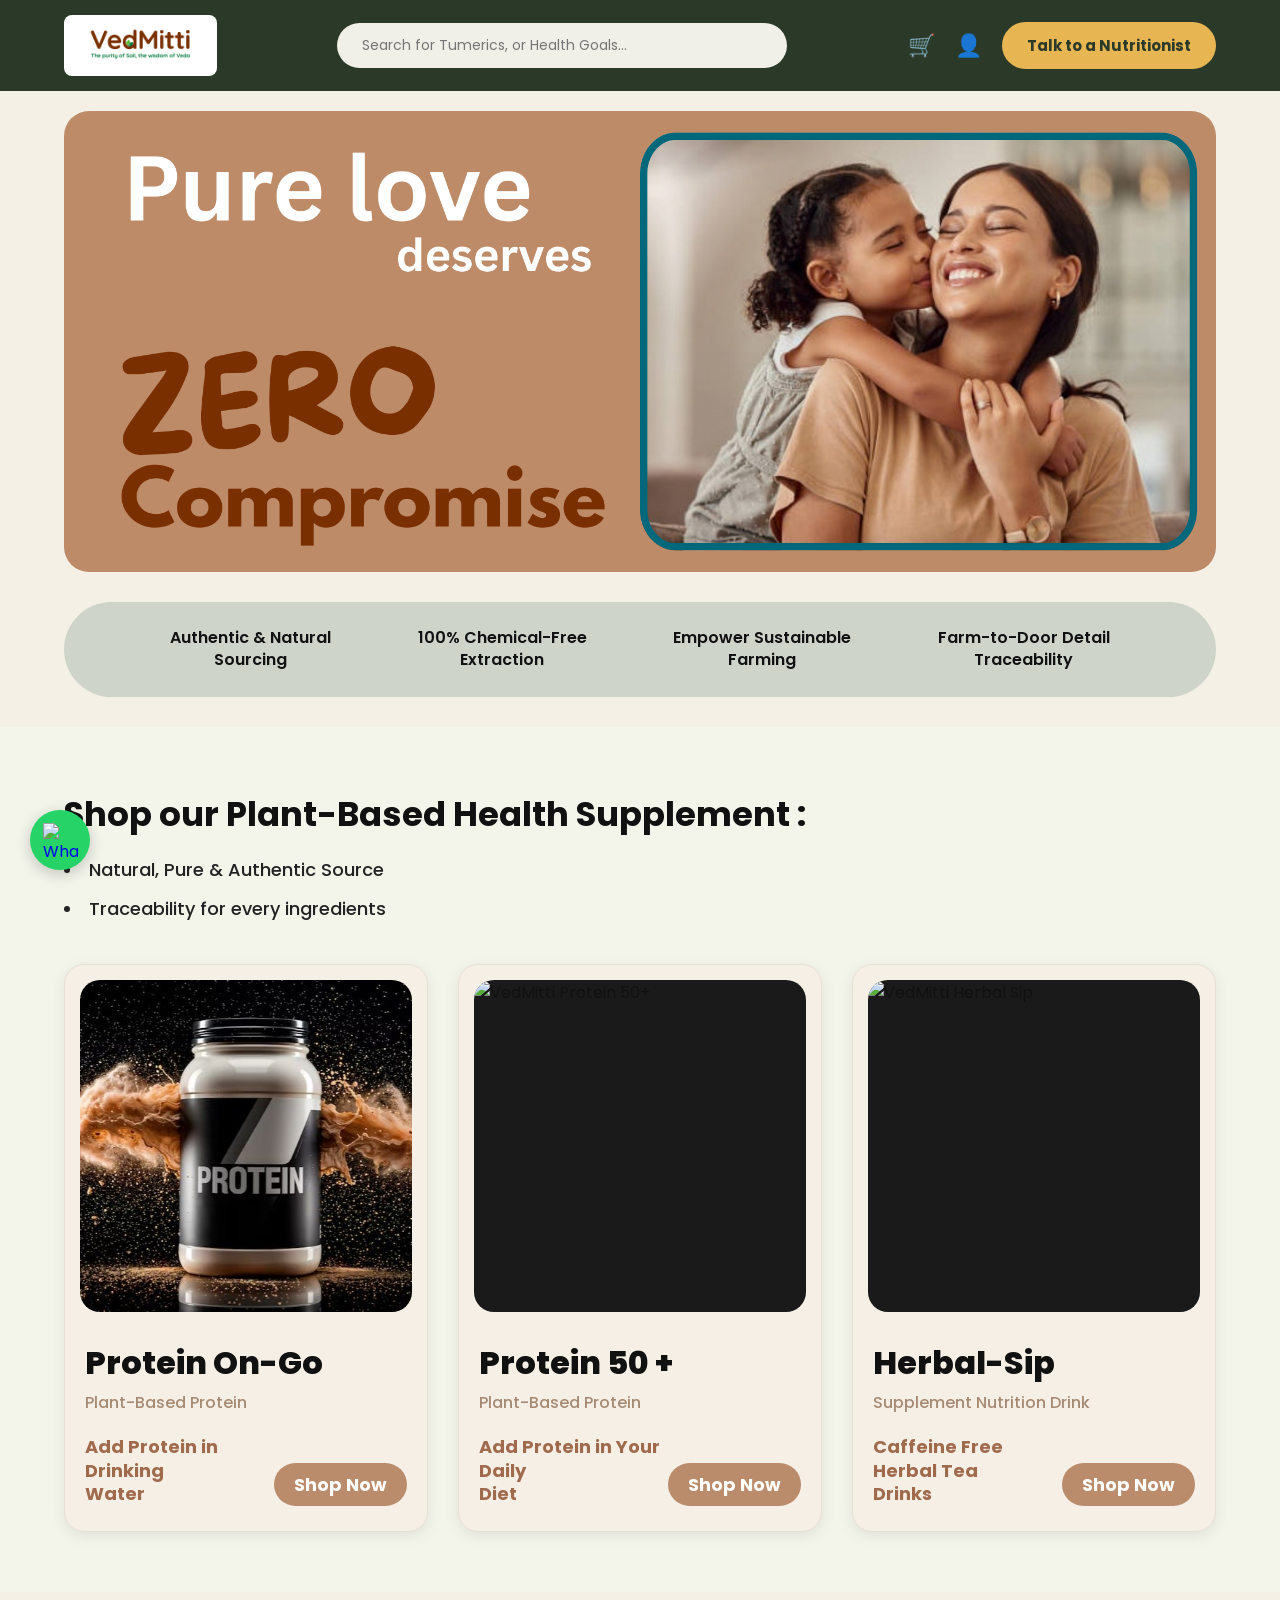
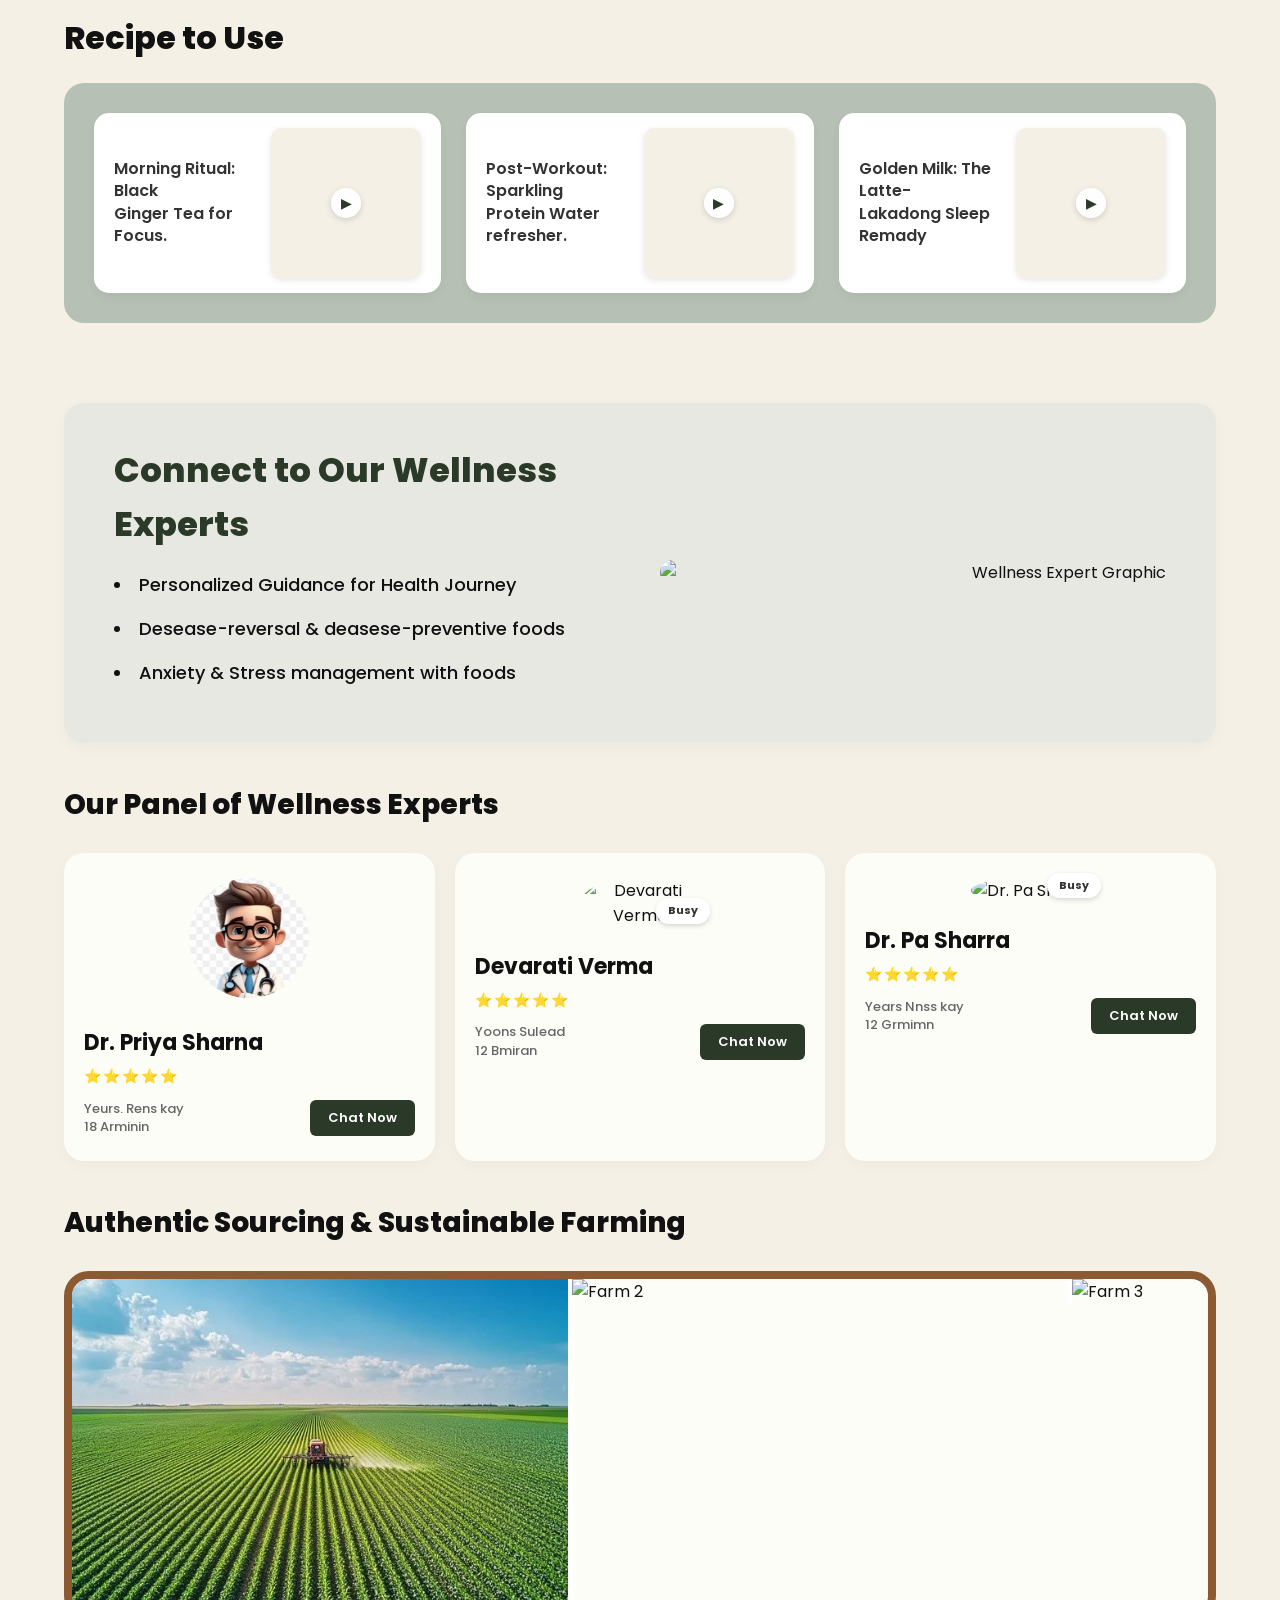
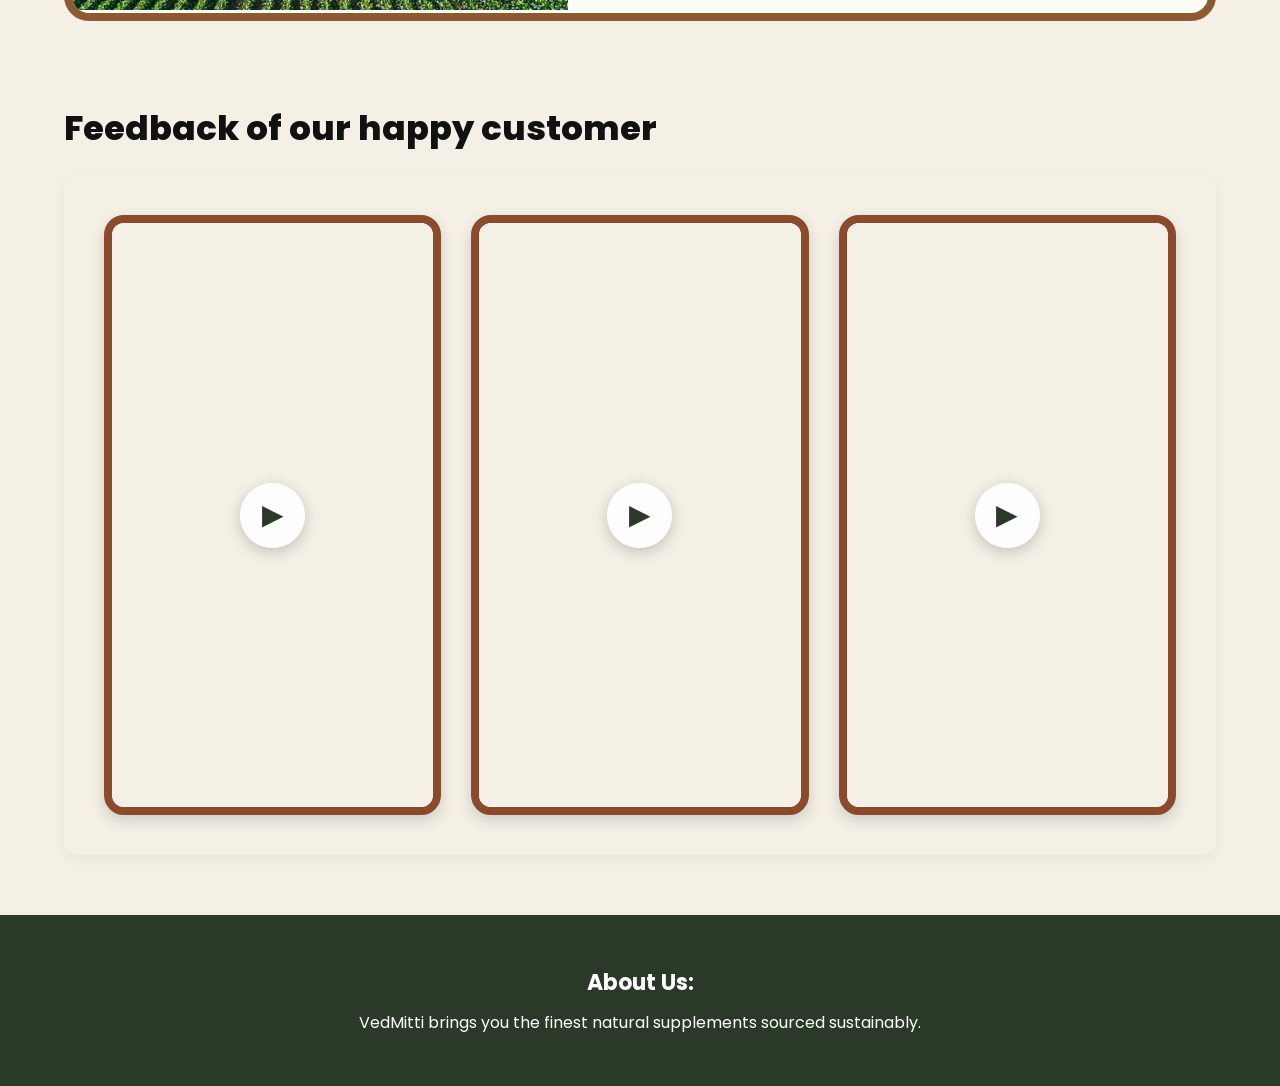
==== index.html @ 7dab5e8e "Add files via upload" ====
<!DOCTYPE html>
<html lang="en">
<head>
    <meta charset="UTF-8">
    <meta name="viewport" content="width=1200">
    <title>VedMitti - The purity of Soil, the wisdom of Veda</title>
    <link href="https://fonts.googleapis.com/css2?family=Poppins:ital,wght@0,300;0,400;0,500;0,600;0,700;0,800;0,900;1,400&display=swap" rel="stylesheet">
    <link rel="stylesheet" href="style.css">
</head>
<body>

    <header>
        <div class="logo">
            <img src="VedMitti 1.png" alt="VedMitti Logo" class="brand-logo">
        </div>
        <div class="search-bar">
            <input type="text" placeholder="Search for Tumerics, or Health Goals...">
        </div>
        <div class="header-actions">
            <span class="icon-placeholder">🛒</span>
            <span class="icon-placeholder">👤</span>
            <button class="btn-primary nutritionist-btn">Talk to a Nutritionist</button>
        </div>
    </header>

    <section class="full-width-hero">
        <img src="1.png" alt="Pure love deserves ZERO COMPROMISE" class="hero-banner-img">
    </section>

    <section class="badges-pill-section">
        <div class="badges-pill">
            <div class="badge-item">Authentic & Natural<br>Sourcing</div>
            <div class="badge-item">100% Chemical-Free<br>Extraction</div>
            <div class="badge-item">Empower Sustainable<br>Farming</div>
            <div class="badge-item">Farm-to-Door Detail<br>Traceability</div>
        </div>
    </section>

    <section class="products-section">
        <div class="section-header">
            <h3>Shop our Plant-Based Health Supplement :</h3>
            <ul>
                <li>Natural, Pure & Authentic Source</li>
                <li>Traceability for every ingredients</li>
            </ul>
        </div>

        <div class="product-grid">
            <div class="product-card">
                <div class="img-container">
                    <img src="protin.jpg" alt="VedMitti Protein On-Go">
                </div>
                <div class="card-content">
                    <h4>Protein On-Go</h4>
                    <p>Plant-Based Protein</p>
                    <div class="card-action-row">
                        <span class="instruction">Add Protein in Drinking<br>Water</span>
                        <a href="on-go.html"><button class="btn-shop-now">Shop Now</button></a>
                    </div>
                </div>
            </div>
            
            <div class="product-card">
                <div class="img-container">
                    <img src="p2.png" alt="VedMitti Protein 50+">
                </div>
                <div class="card-content">
                    <h4>Protein 50 +</h4>
                    <p>Plant-Based Protein</p>
                    <div class="card-action-row">
                        <span class="instruction">Add Protein in Your Daily<br>Diet</span>
                        <a href="protein-50.html"><button class="btn-shop-now">Shop Now</button></a>
                    </div>
                </div>
            </div>
            
            <div class="product-card">
                <div class="img-container">
                    <img src="p3.png" alt="VedMitti Herbal Sip">
                </div>
                <div class="card-content">
                    <h4>Herbal-Sip</h4>
                    <p>Supplement Nutrition Drink</p>
                    <div class="card-action-row">
                        <span class="instruction">Caffeine Free Herbal Tea<br>Drinks</span>
                        <a href="herbal-sip.html"><button class="btn-shop-now">Shop Now</button></a>
                    </div>
                </div>
            </div>
        </div>
    </section>

    <section class="rituals-section">
        <h3>Recipe to Use</h3>
        <div class="rituals-banner">
            <div class="rituals-grid">
                
                <div class="ritual-card">
                    <div class="ritual-text">Morning Ritual: Black<br>Ginger Tea for Focus.</div>
                    <div class="ritual-video-box">
                        <video src="square.mp4#t=0.001" preload="metadata"></video>
                        <div class="play-overlay-sm">▶</div>
                    </div>
                </div>
                
                <div class="ritual-card">
                    <div class="ritual-text">Post-Workout: Sparkling<br>Protein Water refresher.</div>
                    <div class="ritual-video-box">
                        <video src="your-video-file-2.mp4#t=0.001" preload="metadata"></video>
                        <div class="play-overlay-sm">▶</div>
                    </div>
                </div>
                
                <div class="ritual-card">
                    <div class="ritual-text">Golden Milk: The Latte-<br>Lakadong Sleep Remady</div>
                    <div class="ritual-video-box">
                        <video src="your-video-file-3.mp4#t=0.001" preload="metadata"></video>
                        <div class="play-overlay-sm">▶</div>
                    </div>
                </div>

            </div>
        </div>
    </section>

    <section class="connect-experts-section">
        <div class="connect-experts-container">
            <div class="connect-info">
                <h3>Connect to Our Wellness Experts</h3>
                <ul>
                    <li>Personalized Guidance for Health Journey</li>
                    <li>Desease-reversal & deasese-preventive foods</li>
                    <li>Anxiety & Stress management with foods</li>
                </ul>
            </div>
            <div class="connect-illustration">
                <img src="https://placehold.co/600x350/e9e3d9/333?text=Expert+Illustration" alt="Wellness Expert Graphic">
            </div>
        </div>
    </section>

    <section class="experts-panel-section">
        <h3 class="section-title">Our Panel of Wellness Experts</h3>
        
        <div class="experts-panel-grid">
            <div class="expert-card">
                <div class="expert-img-wrapper">
                    <img src="doc1.jpg" alt="Dr. Priya Sharna">
                </div>
                <div class="expert-details">
                    <h4>Dr. Priya Sharna</h4>
                    <div class="stars">⭐⭐⭐⭐⭐</div>
                    <div class="expert-bottom-row">
                        <p>Yeurs. Rens kay<br>18 Arminin</p>
                        <button class="btn-chat">Chat Now</button>
                    </div>
                </div>
            </div>
            
            <div class="expert-card">
                <div class="expert-img-wrapper">
                    <img src="https://placehold.co/120/ccc/333?text=Dr+D" alt="Devarati Verma">
                    <span class="status busy">Busy</span>
                </div>
                <div class="expert-details">
                    <h4>Devarati Verma</h4>
                    <div class="stars">⭐⭐⭐⭐⭐</div>
                    <div class="expert-bottom-row">
                        <p>Yoons Sulead<br>12 Bmiran</p>
                        <button class="btn-chat">Chat Now</button>
                    </div>
                </div>
            </div>
            
            <div class="expert-card">
                <div class="expert-img-wrapper">
                    <img src="https://placehold.co/120/ccc/333?text=Dr+P" alt="Dr. Pa Sharra">
                    <span class="status busy">Busy</span>
                </div>
                <div class="expert-details">
                    <h4>Dr. Pa Sharra</h4>
                    <div class="stars">⭐⭐⭐⭐⭐</div>
                    <div class="expert-bottom-row">
                        <p>Years Nnss kay<br>12 Grmimn</p>
                        <button class="btn-chat">Chat Now</button>
                    </div>
                </div>
            </div>
        </div>
    </section>

     <section class="sourcing-section">
        <h3 class="section-title">Authentic Sourcing & Sustainable Farming</h3>
        
        <div class="sourcing-box full-width-box">
            <div class="scrolling-track">
                <img src="farming1.jpg" alt="Farm 1">
                <img src="https://placehold.co/600x400/ced4ca/333?text=Farm+Image+2" alt="Farm 2">
                <img src="https://placehold.co/600x400/d7ccc8/333?text=Farm+Image+3" alt="Farm 3">
                <img src="farming1.jpg" alt="Farm 1">
                <img src="https://placehold.co/600x400/ced4ca/333?text=Farm+Image+2" alt="Farm 2">
                <img src="https://placehold.co/600x400/d7ccc8/333?text=Farm+Image+3" alt="Farm 3">
            </div>
        </div>
    </section>

    <section class="feedback-section">
        <h3 class="section-title">Feedback of our happy customer</h3>
        
        <div class="feedback-frame">
            <div class="feedback-reels-grid">
                
                <div class="reel-video-card">
                    <video src="reels.mp4#t=0.001" preload="metadata"></video>
                    <div class="play-overlay">▶</div>
                </div>
                
                <div class="reel-video-card">
                    <video src="reels2.mp4#t=0.001" preload="metadata"></video>
                    <div class="play-overlay">▶</div>
                </div>
                
                <div class="reel-video-card">
                    <video src="reels3.mp4#t=0.001" preload="metadata"></video>
                    <div class="play-overlay">▶</div>
                </div>

            </div>
        </div>
    </section>

    <a href="https://wa.me/918249706818?text=Hi!%20I%20want%20to%20know%20something%20about%20your%20products." class="floating-whatsapp" target="_blank">
        <img src="https://upload.wikimedia.org/wikipedia/commons/6/6b/WhatsApp.svg" alt="WhatsApp Chat">
    </a>

    <footer>
        <h3>About Us:</h3>
        <p>VedMitti brings you the finest natural supplements sourced sustainably.</p>
    </footer>

    <script src="script.js"></script>
</body>
</html>
---- style.css ----
/* Color Palette & Base Variables */
:root {
    --bg-cream: #f4f0e6;
    --text-dark: #111111;
    --primary-green: #2b3a28;
    --accent-gold: #e7b653;
    --badge-bg: #ced4ca; 
    --border-brown: #8b5a33;
    --card-bg: #fdfdf8; 
    --white: #ffffff;
}

* {
    margin: 0;
    padding: 0;
    box-sizing: border-box;
    font-family: 'Poppins', Tahoma, Geneva, Verdana, sans-serif;
}

body {
    background-color: var(--bg-cream);
    color: var(--text-dark);
    line-height: 1.6;
    /* Forces the layout to stay in its desktop proportions */
    min-width: 1200px; 
    overflow-x: hidden;
}

/* ==================================== Header ==================================== */
header {
    display: flex;
    justify-content: space-between;
    align-items: center;
    padding: 15px 5%;
    background-color: var(--primary-green);
}

.logo {
    background-color: var(--white);
    padding: 8px 20px;
    border-radius: 8px;
}

.brand-logo {
    height: 45px;
    object-fit: contain;
    display: block;
}

.search-bar input {
    padding: 12px 25px;
    width: 450px;
    border: none;
    border-radius: 30px;
    background-color: #f1f0e8;
    outline: none;
    font-size: 14px;
}

.header-actions {
    display: flex;
    align-items: center;
    gap: 20px;
}

.icon-placeholder {
    color: var(--white);
    font-size: 22px;
    cursor: pointer;
}

.btn-primary {
    background-color: var(--accent-gold);
    color: var(--primary-green);
    padding: 12px 25px;
    border: none;
    border-radius: 30px;
    cursor: pointer;
    font-weight: 700;
    font-size: 15px;
    transition: 0.3s ease;
}

.btn-primary:hover {
    filter: brightness(1.1);
    transform: translateY(-2px);
}

/* ==================================== Full Width Hero Image Section ==================================== */
.full-width-hero {
    width: 100%;
    padding: 20px 5% 0 5%; 
    text-align: center;
}

.hero-banner-img {
    width: 100%;
    max-width: 1400px;
    height: auto;
    display: block;
    margin: 0 auto;
    object-fit: cover; 
    border-radius: 25px;
}

/* ==================================== Badges Pill Section ==================================== */
.badges-pill-section {
    padding: 30px 5%;
    background-color: var(--bg-cream);
    display: flex;
    justify-content: center;
}

.badges-pill {
    background-color: var(--badge-bg); 
    border-radius: 60px;
    display: flex;
    justify-content: space-evenly;
    align-items: center;
    padding: 25px 40px;
    flex-wrap: wrap;
    gap: 20px;
    width: 100%;
    max-width: 1400px;
}

.badge-item {
    text-align: center;
    font-size: 16px;
    font-weight: 600;
    color: var(--text-dark);
    line-height: 1.4;
}

/* ==================================== Products Section ==================================== */
.products-section {
    padding: 60px 5%;
    background-color: #f3f4ea; 
}

.section-header {
    margin-bottom: 40px;
}

.section-header h3 {
    font-size: 34px;
    font-weight: 700; 
    color: #111111; 
    margin-bottom: 15px;
}

.section-header ul {
    list-style-type: disc;
    list-style-position: inside;
    color: #222222;
    font-size: 18px;
    font-weight: 500;
}

.section-header ul li {
    margin-bottom: 10px;
}

.product-grid {
    display: grid;
    grid-template-columns: repeat(3, 1fr);
    gap: 30px;
}

.product-card {
    background-color: #f6efe6; 
    border-radius: 20px;
    box-shadow: 0 4px 15px rgba(0,0,0,0.08);
    overflow: hidden;
    display: flex;
    flex-direction: column;
    transition: transform 0.3s ease;
    border: 1px solid #e8e0d5; 
}

.product-card:hover {
    transform: translateY(-5px);
    box-shadow: 0 8px 25px rgba(0,0,0,0.12);
}

.product-card .img-container {
    background-color: #1a1a1a; 
    padding: 0; 
    border-radius: 20px 20px 20px 20px; 
    margin: 15px 15px 0 15px; 
    aspect-ratio: 1 / 1; 
    display: flex;
    align-items: center;
    justify-content: center;
    overflow: hidden;
}

.product-card img {
    width: 100%;
    height: 100%;
    object-fit: cover; 
    transition: transform 0.3s ease;
}

.product-card:hover img {
    transform: scale(1.05);
}

.card-content {
    padding: 25px 20px;
    display: flex;
    flex-direction: column;
    flex-grow: 1;
    text-align: left; 
}

.card-content h4 {
    font-size: 32px;
    font-weight: 800;
    color: #111111; 
    margin-bottom: 2px;
}

.card-content p {
    font-size: 16px;
    font-weight: 500;
    margin-bottom: 20px;
    color: #a68a73; 
}

.card-action-row {
    display: flex;
    justify-content: space-between;
    align-items: flex-end; 
    margin-top: auto; 
}

.card-action-row .instruction {
    font-weight: 700;
    color: #a06b4d; 
    font-size: 18px;
    line-height: 1.3;
}

.btn-shop-now {
    background-color: #ba8c6b; 
    color: #ffffff;
    padding: 8px 20px;
    border: none;
    border-radius: 30px;
    cursor: pointer;
    font-weight: 700;
    font-size: 18px;
    transition: 0.3s ease;
    white-space: nowrap; 
}

.btn-shop-now:hover {
    background-color: #9d7152; 
}

/* ==================================== Rituals (Recipe to Use) Section ==================================== */
.rituals-section {
    padding: 20px 5% 60px;
    background-color: var(--bg-cream);
}

.rituals-section h3 {
    font-size: 32px;
    font-weight: 800;
    color: var(--text-dark); 
    margin-bottom: 20px;
}

.rituals-banner {
    background-color: #b7c0b4; 
    padding: 30px;
    border-radius: 20px;
}

.rituals-grid {
    display: grid;
    grid-template-columns: repeat(3, 1fr);
    gap: 25px;
}

.ritual-card {
    background-color: var(--white);
    border-radius: 15px;
    display: flex;
    align-items: center;
    justify-content: space-between;
    padding: 15px 20px;
    box-shadow: 0 4px 10px rgba(0,0,0,0.05);
    transition: transform 0.3s ease;
}

.ritual-card:hover {
    transform: translateY(-3px);
}

.ritual-text {
    font-size: 16px;
    font-weight: 600;
    color: #333;
    line-height: 1.4;
    padding-right: 15px;
}

/* Updated for Video/Play Button centering */
.ritual-video-box {
    width: 150px;  
    height: 150px; 
    border-radius: 10px;
    overflow: hidden;
    flex-shrink: 0;
    background-color: var(--bg-cream); 
    position: relative;
    box-shadow: 0 2px 6px rgba(0,0,0,0.1);
    display: flex;
    align-items: center;
    justify-content: center;
}

.ritual-video-box video {
    width: 100%;
    height: 100%;
    object-fit: cover; 
    border-radius: 12px;
    outline: none; 
}
/* Mini Play Button Overlay for Rituals */
.play-overlay-sm {
    position: absolute;
    width: 30px;
    height: 30px;
    background-color: rgba(255, 255, 255, 0.95);
    color: var(--primary-green);
    border-radius: 50%;
    display: flex;
    align-items: center;
    justify-content: center;
    font-size: 14px;
    box-shadow: 0 2px 6px rgba(0,0,0,0.15);
    z-index: 2;
    transition: transform 0.3s ease;
    cursor: pointer;
}
.ritual-video-box:hover .play-overlay-sm {
    transform: scale(1.1);
}

/* ==================================== Connect to Our Wellness Experts ==================================== */
.connect-experts-section {
    padding: 20px 5%;
    background-color: var(--bg-cream);
}

.connect-experts-container {
    display: flex;
    justify-content: space-between;
    align-items: center;
    background-color: #e6e8e1; 
    border-radius: 20px;
    padding: 40px 50px;
    box-shadow: 0 5px 15px rgba(0,0,0,0.03);
}

.connect-info {
    flex: 1;
    padding-right: 40px;
}

.connect-info h3 {
    font-size: 34px;
    font-weight: 800;
    color: var(--primary-green);
    margin-bottom: 20px;
}

.connect-info ul {
    list-style-type: disc;
    list-style-position: inside;
    font-size: 18px;
    font-weight: 500;
    color: #111111;
}

.connect-info ul li {
    margin-bottom: 15px;
}

.connect-illustration {
    flex: 1;
    text-align: right;
    display: flex;
    justify-content: flex-end;
}

.connect-illustration img {
    width: 100%;
    max-width: 550px;
    border-radius: 15px;
    object-fit: cover;
}

/* ==================================== Panel of Wellness Experts ==================================== */
.experts-panel-section {
    padding: 20px 5% 20px 5%;
    background-color: var(--bg-cream); 
}

.section-title {
    font-size: 28px;
    font-weight: 800;
    color: #111111; 
    margin-bottom: 25px;
}

.experts-panel-grid {
    display: flex;
    gap: 20px;
    justify-content: space-between;
}

.expert-card {
    background-color: var(--card-bg);
    border-radius: 20px;
    padding: 25px 20px;
    flex: 1; 
    box-shadow: 0 4px 15px rgba(0,0,0,0.03);
    display: flex;
    flex-direction: column;
}

.expert-img-wrapper {
    text-align: center;
    position: relative;
    margin-bottom: 20px;
    align-self: center; 
    width: 120px; 
}

.expert-img-wrapper img {
    width: 120px;
    height: 120px;
    border-radius: 50%;
    object-fit: cover;
}

.status.busy {
    position: absolute;
    bottom: 5px;
    right: -10px;
    background-color: #ffffff;
    color: #333;
    padding: 4px 12px;
    border-radius: 20px;
    font-size: 11px;
    font-weight: 700;
    box-shadow: 0 2px 5px rgba(0,0,0,0.15);
}

.expert-details {
    text-align: left;
    width: 100%;
}

.expert-details h4 {
    font-size: 22px;
    font-weight: 700;
    color: #111111;
    margin-bottom: 5px;
}

.expert-details .stars {
    color: #e7b653; 
    font-size: 14px;
    margin-bottom: 12px;
    letter-spacing: 2px;
}

.expert-bottom-row {
    display: flex;
    justify-content: space-between;
    align-items: flex-end;
}

.expert-bottom-row p {
    font-size: 13px;
    color: #666;
    line-height: 1.4;
    font-weight: 500;
    margin: 0;
}

.btn-chat {
    background-color: var(--primary-green);
    color: var(--white);
    border: none;
    padding: 8px 18px;
    border-radius: 6px; 
    cursor: pointer;
    font-weight: 600;
    font-size: 13px;
    transition: 0.3s;
}

.btn-chat:hover {
    background-color: #1e2a1b;
}

/* ==================================== Authentic Sourcing Section ==================================== */
.sourcing-section {
    padding: 20px 5% 60px 5%;
    background-color: var(--bg-cream);
}

.sourcing-section h3.section-title {
    font-size: 28px;
    font-weight: 800;
    color: #111111; 
    margin-bottom: 25px;
}

.sourcing-box {
    background-color: var(--card-bg);
    border: 8px solid var(--border-brown); 
    border-radius: 25px;
    overflow: hidden; 
    position: relative;
    min-height: 350px; 
    display: flex;
    align-items: stretch;
    width: 100%; 
}

/* --- The Auto Slider CSS --- */
.scrolling-track {
    display: flex;
    height: 100%;
    width: max-content;
    animation: scrollLeft 20s linear infinite; 
}

.sourcing-box:hover .scrolling-track {
    animation-play-state: paused;
}

.scrolling-track img {
    height: 100%; 
    width: 500px; 
    object-fit: cover; 
    border-right: 4px solid var(--white); 
}

@keyframes scrollLeft {
    0% { transform: translateX(0); }
    100% { transform: translateX(-50%); } 
}

/* ==================================== 
   Feedback Section - Matched to Screenshot
   ==================================== */
.feedback-section {
    padding: 20px 5% 60px 5%;
    background-color: var(--bg-cream);
}

.feedback-section h3.section-title {
    font-size: 34px;
    margin-bottom: 20px;
}

.feedback-frame {
    background-color: var(--sage-green); /* Solid grey/green background from screenshot */
    padding: 40px; 
    border-radius: 15px;
    box-shadow: 0 4px 15px rgba(0,0,0,0.05);
}

.feedback-reels-grid {
    display: grid;
    grid-template-columns: repeat(3, 1fr);
    gap: 30px; /* Space between the cards */
}

.reel-video-card {
    aspect-ratio: 9 / 16; /* Tall video format */
    background-color: var(--bg-cream); /* Beige inside like screenshot */
    border: 8px solid #8b4a2b; /* Thick brown border exactly matching screenshot */
    border-radius: 20px; /* Highly rounded corners */
    overflow: hidden;
    position: relative;
    box-shadow: 0 6px 15px rgba(0,0,0,0.15);
    display: flex;
    align-items: center;
    justify-content: center;
}

/* The video tag needs inner radius so it fits inside the thick border */
.reel-video-card video {
    width: 100%;
    height: 100%;
    object-fit: cover;
    border-radius: 10px; /* Inner radius */
    opacity: 0.95; 
    transition: opacity 0.3s ease;
    outline: none; 
    background-color: var(--bg-cream); /* Fallback color before video loads */
}

.reel-video-card:hover video {
    opacity: 1;
}

.play-overlay {
    position: absolute;
    width: 65px;
    height: 65px;
    background-color: rgba(255, 255, 255, 0.95);
    color: var(--primary-green);
    border-radius: 50%;
    display: flex;
    align-items: center;
    justify-content: center;
    font-size: 28px;
    box-shadow: 0 4px 15px rgba(0,0,0,0.2);
    z-index: 2;
    transition: transform 0.3s ease;
    cursor: pointer;
}

.reel-video-card:hover .play-overlay {
    transform: scale(1.1);
}
/* ==================================== Floating WhatsApp Button ==================================== */
.floating-whatsapp {
    position: fixed;
    bottom: 30px;
    left: 30px; 
    width: 60px;
    height: 60px;
    background-color: #25d366; 
    border-radius: 50%;
    display: flex;
    justify-content: center;
    align-items: center;
    box-shadow: 0 4px 15px rgba(0,0,0,0.2);
    z-index: 1000;
    transition: transform 0.3s ease, box-shadow 0.3s ease;
}

.floating-whatsapp img {
    width: 35px;
    height: 35px;
}

.floating-whatsapp:hover {
    transform: scale(1.1);
    box-shadow: 0 6px 20px rgba(0,0,0,0.3);
}

.floating-whatsapp:focus {
    outline: none;
}

/* ==================================== Footer ==================================== */
footer {
    padding: 50px 5%;
    background-color: var(--primary-green);
    color: var(--white);
    text-align: center;
}

footer h3 {
    margin-bottom: 10px;
    font-size: 22px;
    font-weight: 700;
}

/* ==================================== 
   MAGIC ZOOM FOR SMALL SCREENS 
   Forces the exact desktop layout to shrink on smaller screens
==================================== */
@media screen and (max-width: 1200px) {
    body {
        /* This calculates exactly how much to shrink the 1200px layout to fit the current screen width */
        zoom: calc(100vw / 1200); 
    }
}
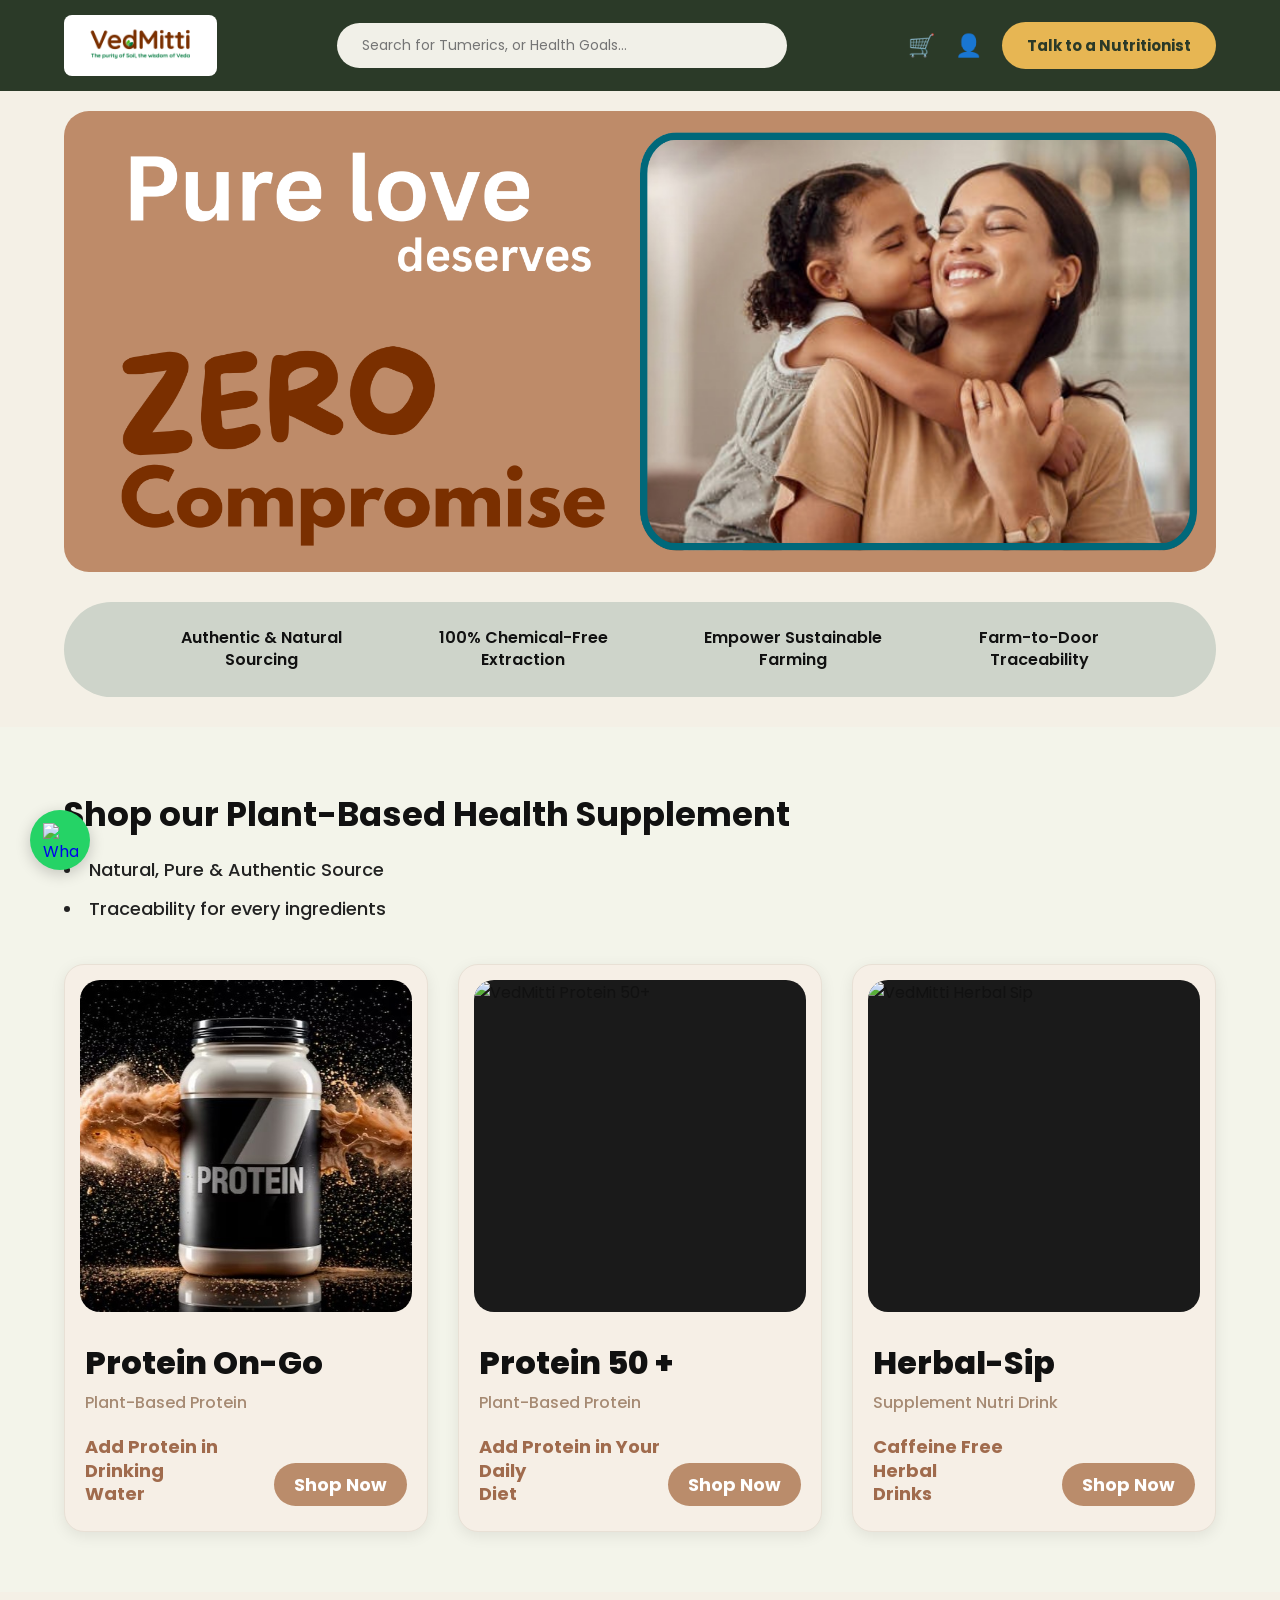
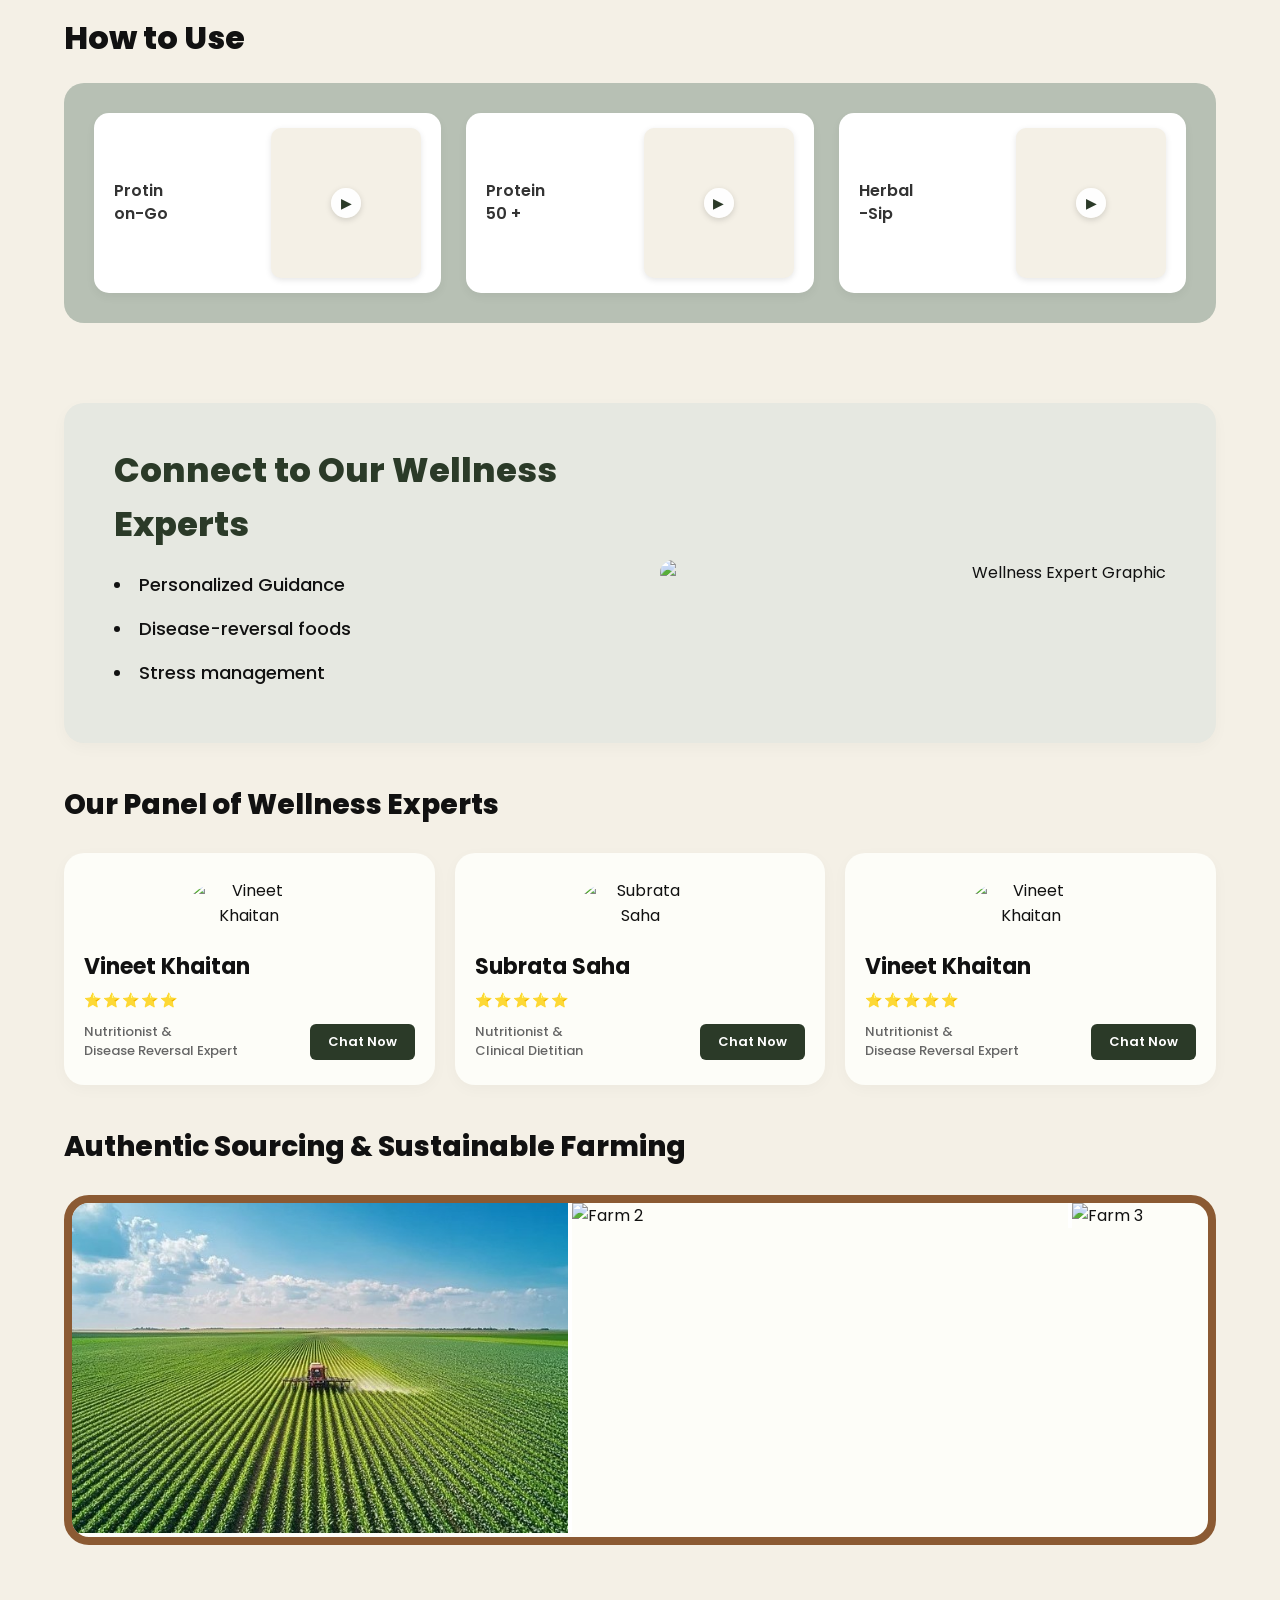
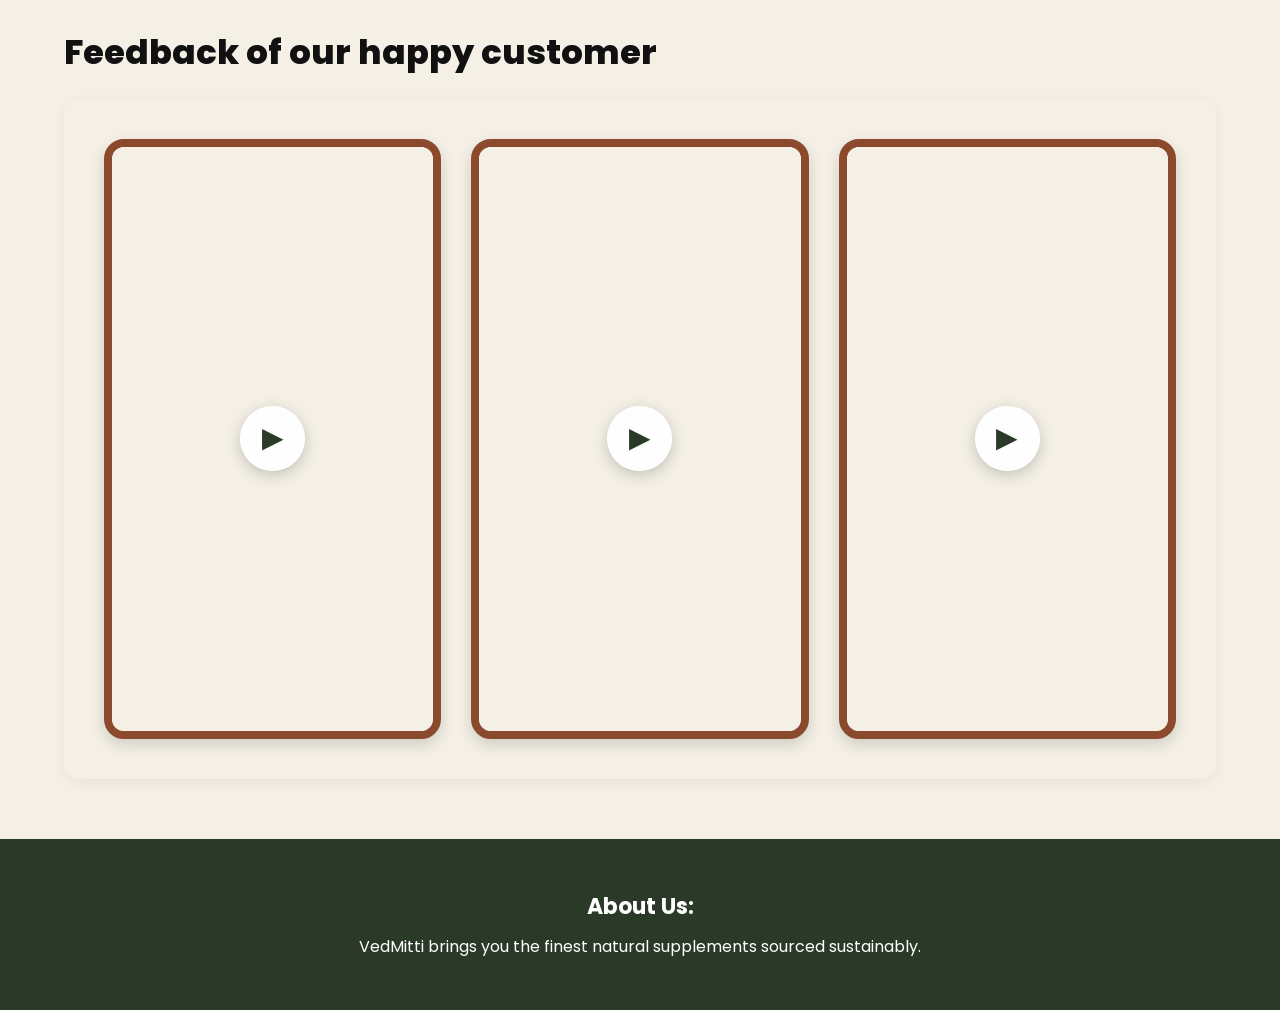
==== commit b452f416: "Update index.html" ====
--- a/index.html
+++ b/index.html
@@ -3,7 +3,8 @@
 <head>
     <meta charset="UTF-8">
     <meta name="viewport" content="width=1200">
-    <title>VedMitti - The purity of Soil, the wisdom of Veda</title>
+    <title>VedMitti</title>
+    <link rel="icon" type="image/png" href="favicon.png?v=2">
     <link href="https://fonts.googleapis.com/css2?family=Poppins:ital,wght@0,300;0,400;0,500;0,600;0,700;0,800;0,900;1,400&display=swap" rel="stylesheet">
     <link rel="stylesheet" href="style.css">
 </head>
@@ -32,13 +33,13 @@
             <div class="badge-item">Authentic & Natural<br>Sourcing</div>
             <div class="badge-item">100% Chemical-Free<br>Extraction</div>
             <div class="badge-item">Empower Sustainable<br>Farming</div>
-            <div class="badge-item">Farm-to-Door Detail<br>Traceability</div>
+            <div class="badge-item">Farm-to-Door<br>Traceability</div>
         </div>
     </section>
 
     <section class="products-section">
         <div class="section-header">
-            <h3>Shop our Plant-Based Health Supplement :</h3>
+            <h3>Shop our Plant-Based Health Supplement</h3>
             <ul>
                 <li>Natural, Pure & Authentic Source</li>
                 <li>Traceability for every ingredients</li>
@@ -80,9 +81,9 @@
                 </div>
                 <div class="card-content">
                     <h4>Herbal-Sip</h4>
-                    <p>Supplement Nutrition Drink</p>
+                    <p>Supplement Nutri Drink</p>
                     <div class="card-action-row">
-                        <span class="instruction">Caffeine Free Herbal Tea<br>Drinks</span>
+                        <span class="instruction">Caffeine Free Herbal<br>Drinks</span>
                         <a href="herbal-sip.html"><button class="btn-shop-now">Shop Now</button></a>
                     </div>
                 </div>
@@ -91,12 +92,12 @@
     </section>
 
     <section class="rituals-section">
-        <h3>Recipe to Use</h3>
+        <h3>How to Use</h3>
         <div class="rituals-banner">
             <div class="rituals-grid">
                 
                 <div class="ritual-card">
-                    <div class="ritual-text">Morning Ritual: Black<br>Ginger Tea for Focus.</div>
+                    <div class="ritual-text">Protin<br>on-Go</div>
                     <div class="ritual-video-box">
                         <video src="square.mp4#t=0.001" preload="metadata"></video>
                         <div class="play-overlay-sm">▶</div>
@@ -104,7 +105,7 @@
                 </div>
                 
                 <div class="ritual-card">
-                    <div class="ritual-text">Post-Workout: Sparkling<br>Protein Water refresher.</div>
+                    <div class="ritual-text">Protein<br>50 +</div>
                     <div class="ritual-video-box">
                         <video src="your-video-file-2.mp4#t=0.001" preload="metadata"></video>
                         <div class="play-overlay-sm">▶</div>
@@ -112,7 +113,7 @@
                 </div>
                 
                 <div class="ritual-card">
-                    <div class="ritual-text">Golden Milk: The Latte-<br>Lakadong Sleep Remady</div>
+                    <div class="ritual-text">Herbal<br>-Sip</div>
                     <div class="ritual-video-box">
                         <video src="your-video-file-3.mp4#t=0.001" preload="metadata"></video>
                         <div class="play-overlay-sm">▶</div>
@@ -128,9 +129,9 @@
             <div class="connect-info">
                 <h3>Connect to Our Wellness Experts</h3>
                 <ul>
-                    <li>Personalized Guidance for Health Journey</li>
-                    <li>Desease-reversal & deasese-preventive foods</li>
-                    <li>Anxiety & Stress management with foods</li>
+                    <li>Personalized Guidance</li>
+                    <li>Disease-reversal foods</li>
+                    <li>Stress management</li>
                 </ul>
             </div>
             <div class="connect-illustration">
@@ -145,44 +146,41 @@
         <div class="experts-panel-grid">
             <div class="expert-card">
                 <div class="expert-img-wrapper">
-                    <img src="doc1.jpg" alt="Dr. Priya Sharna">
+                    <img src="VineetKhaitan.png" alt="Vineet Khaitan">
                 </div>
                 <div class="expert-details">
-                    <h4>Dr. Priya Sharna</h4>
+                    <h4>Vineet Khaitan</h4>
                     <div class="stars">⭐⭐⭐⭐⭐</div>
                     <div class="expert-bottom-row">
-                        <p>Yeurs. Rens kay<br>18 Arminin</p>
-                        <button class="btn-chat">Chat Now</button>
+                        <p>Nutritionist &<br>Disease Reversal Expert</p>
+                        <button class="btn-chat" data-phone="919331836222">Chat Now</button>
                     </div>
                 </div>
             </div>
             
             <div class="expert-card">
                 <div class="expert-img-wrapper">
-                    <img src="https://placehold.co/120/ccc/333?text=Dr+D" alt="Devarati Verma">
-                    <span class="status busy">Busy</span>
+                    <img src="SubrataSaha.png" alt="Subrata Saha">
                 </div>
                 <div class="expert-details">
-                    <h4>Devarati Verma</h4>
+                    <h4>Subrata Saha</h4>
                     <div class="stars">⭐⭐⭐⭐⭐</div>
                     <div class="expert-bottom-row">
-                        <p>Yoons Sulead<br>12 Bmiran</p>
-                        <button class="btn-chat">Chat Now</button>
-                    </div>
-                </div>
-            </div>
-            
+                        <p>Nutritionist &<br>Clinical Dietitian</p>
+                        <button class="btn-chat" data-phone="919038774497">Chat Now</button>
+                    </div>
+                </div>
+            </div>
             <div class="expert-card">
                 <div class="expert-img-wrapper">
-                    <img src="https://placehold.co/120/ccc/333?text=Dr+P" alt="Dr. Pa Sharra">
-                    <span class="status busy">Busy</span>
+                    <img src="VineetKhaitan.png" alt="Vineet Khaitan">
                 </div>
                 <div class="expert-details">
-                    <h4>Dr. Pa Sharra</h4>
+                    <h4>Vineet Khaitan</h4>
                     <div class="stars">⭐⭐⭐⭐⭐</div>
                     <div class="expert-bottom-row">
-                        <p>Years Nnss kay<br>12 Grmimn</p>
-                        <button class="btn-chat">Chat Now</button>
+                        <p>Nutritionist &<br>Disease Reversal Expert</p>
+                        <button class="btn-chat" data-phone="919331836222">Chat Now</button>
                     </div>
                 </div>
             </div>
@@ -240,4 +238,4 @@
 
     <script src="script.js"></script>
 </body>
-</html>+</html>
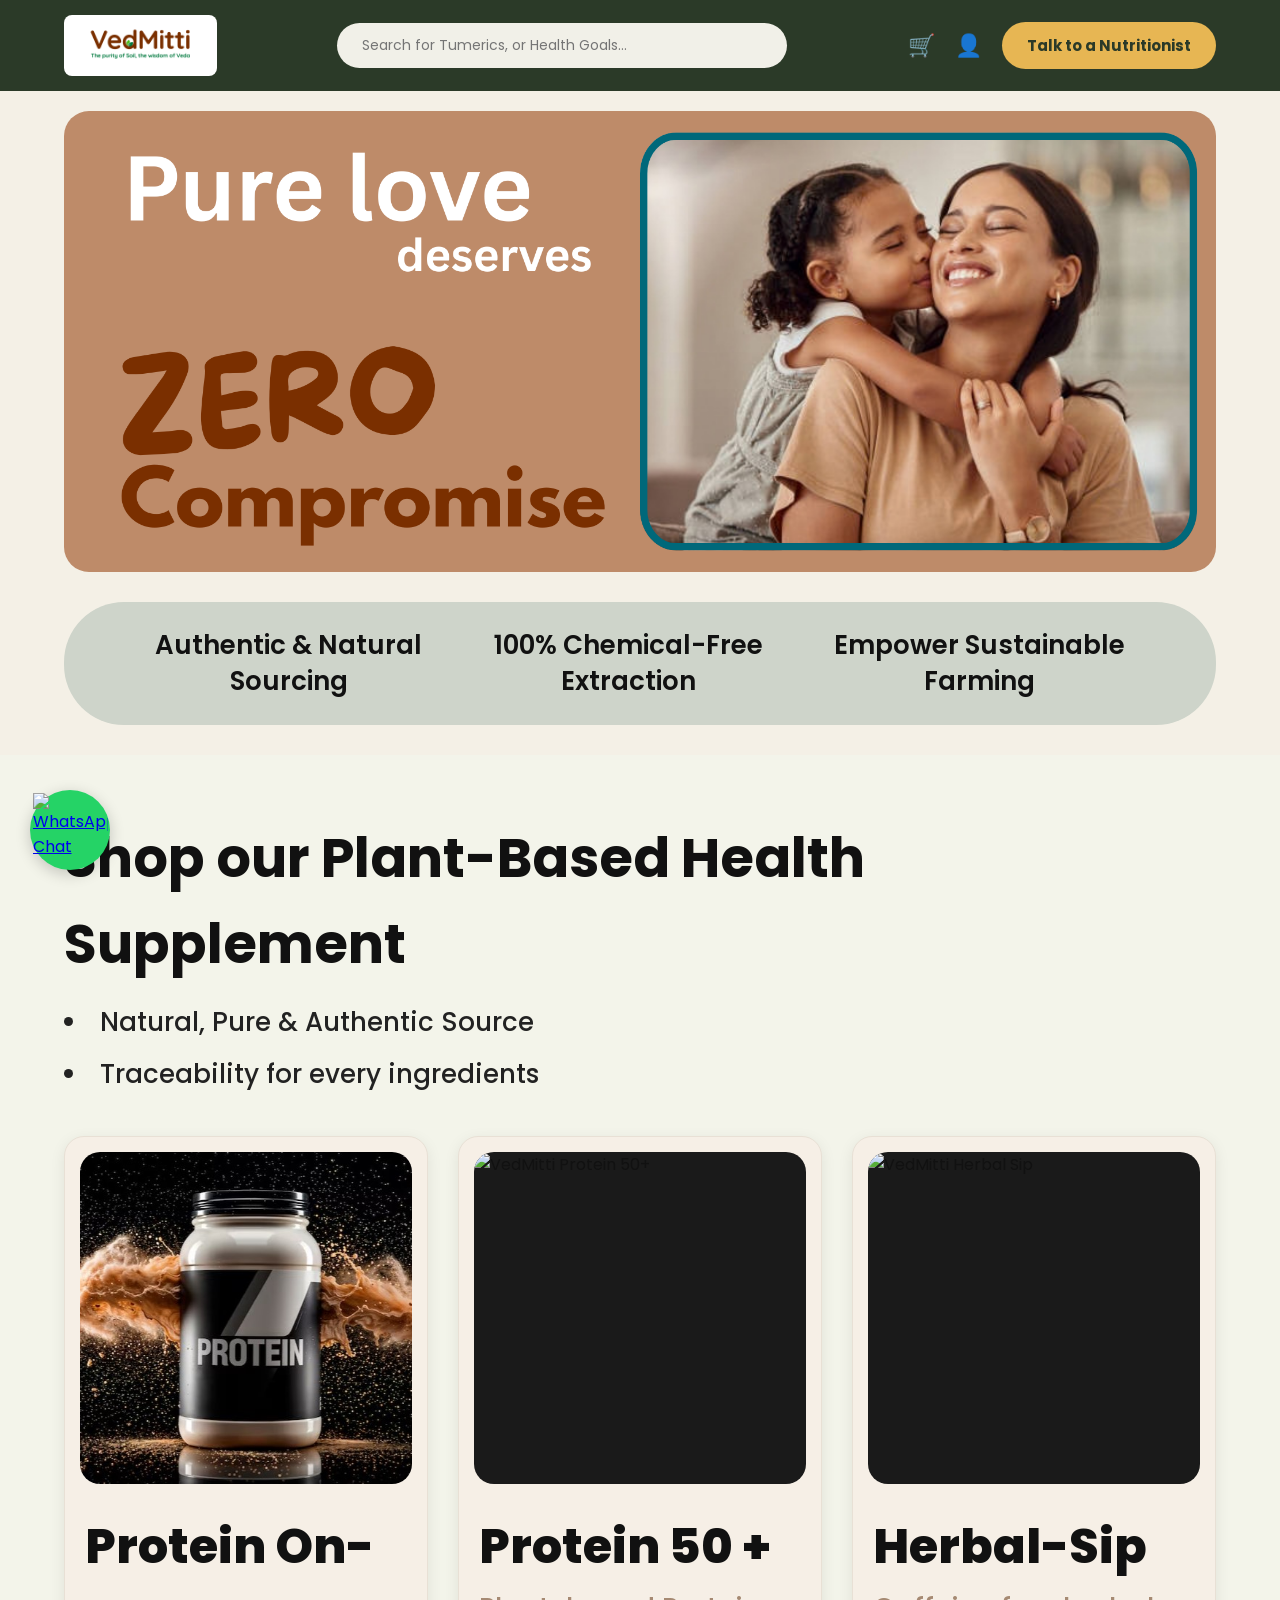
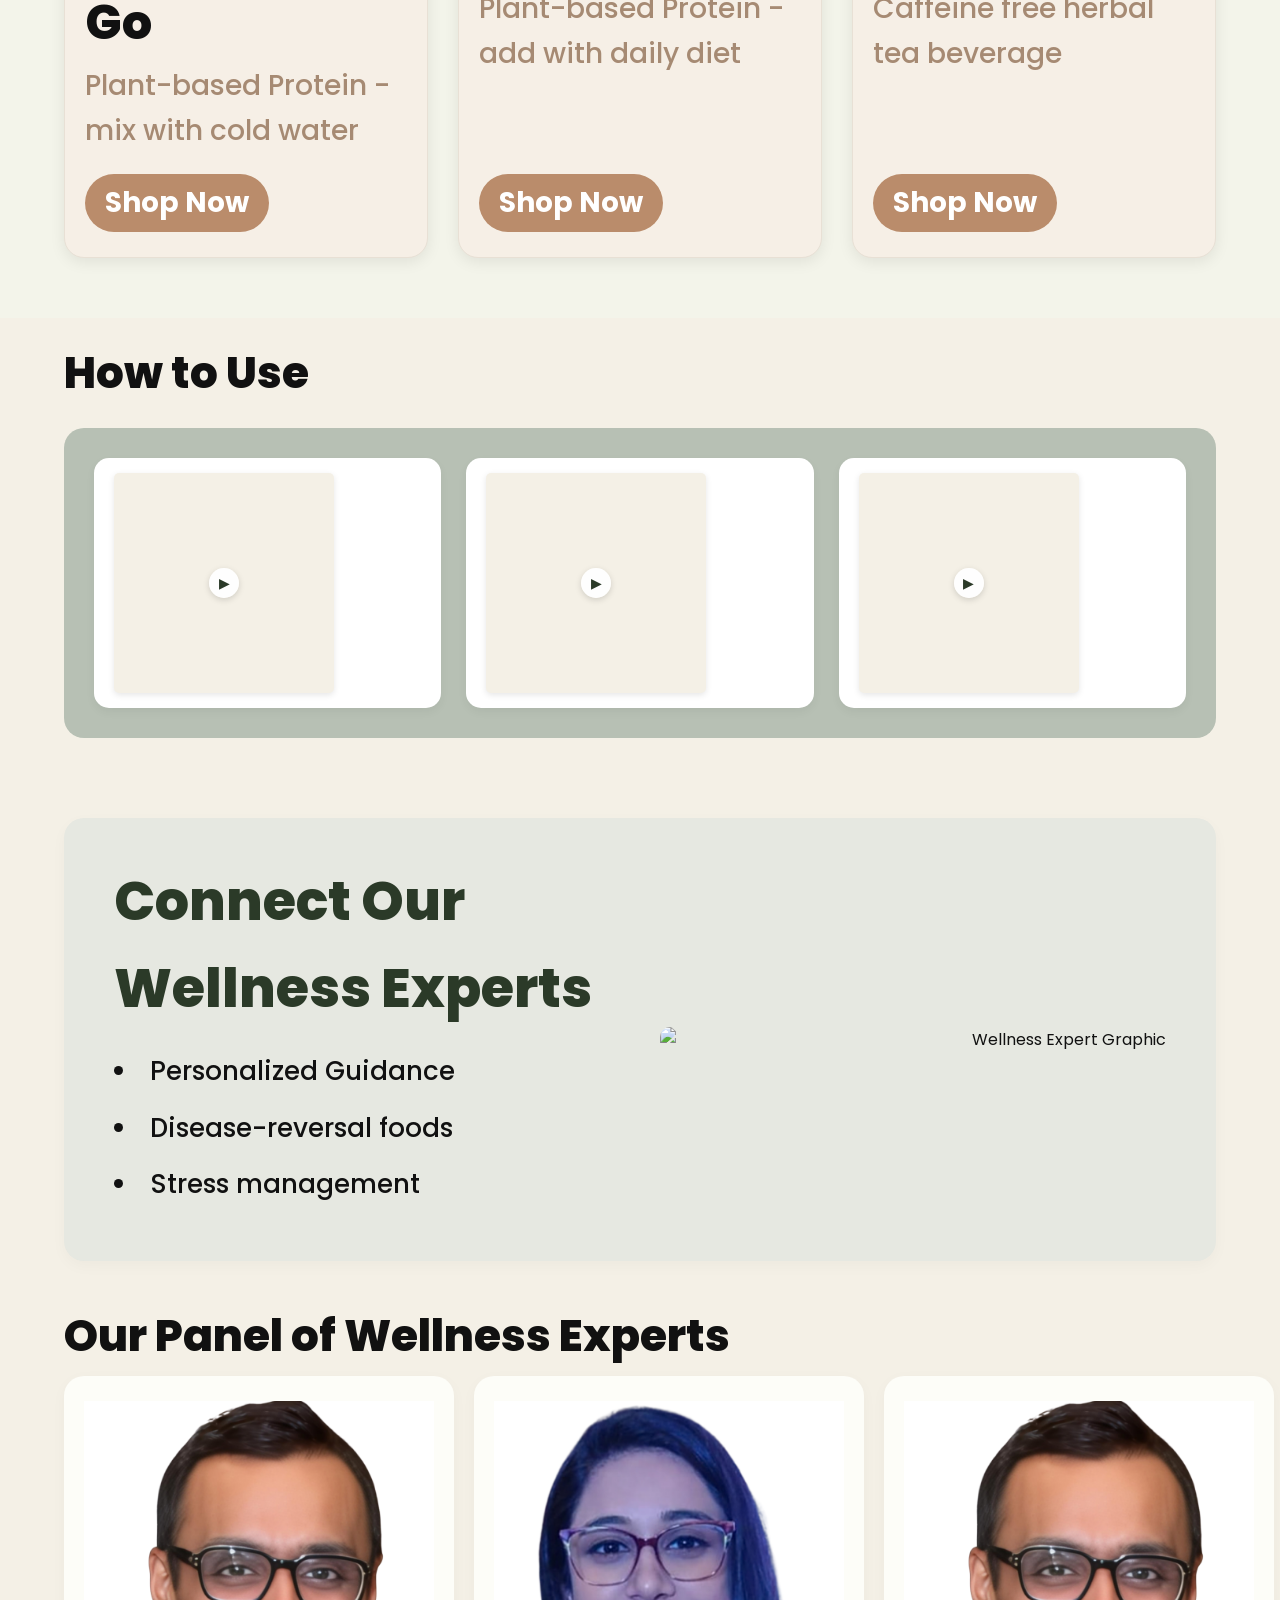
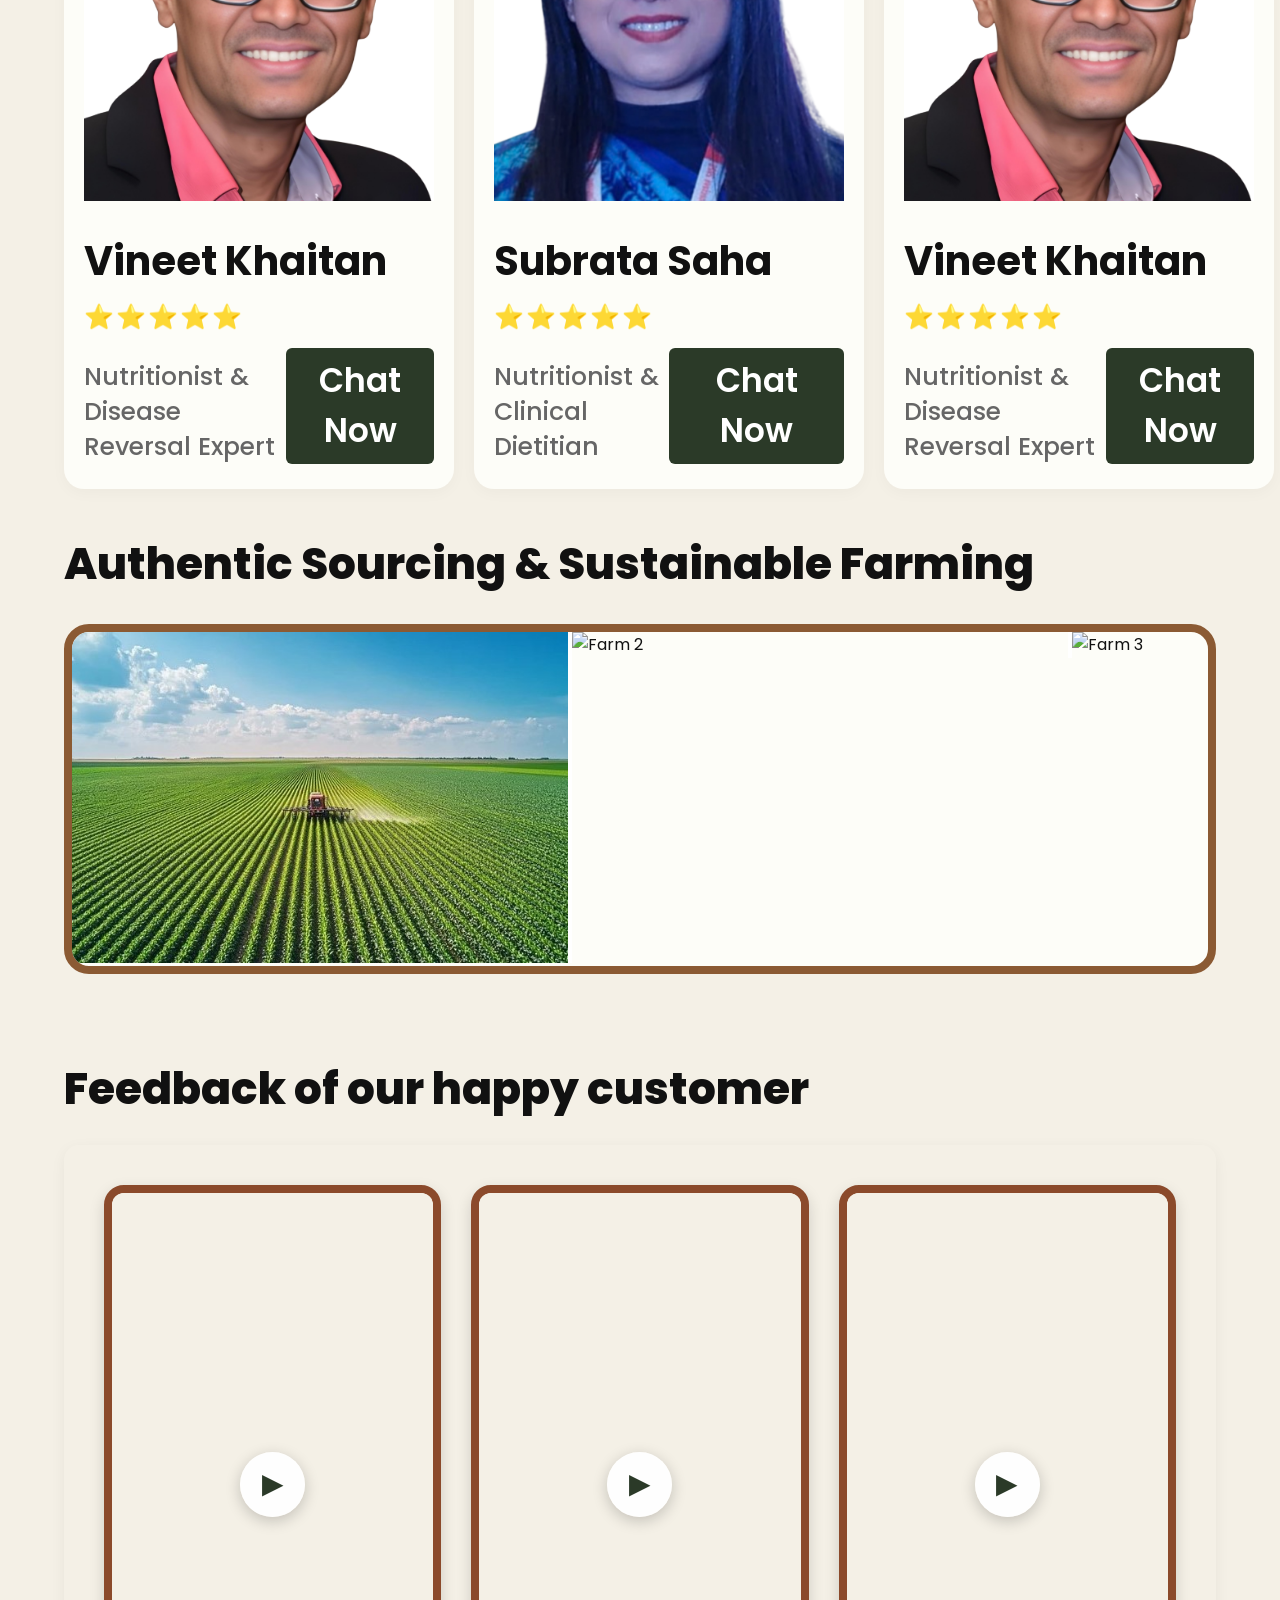
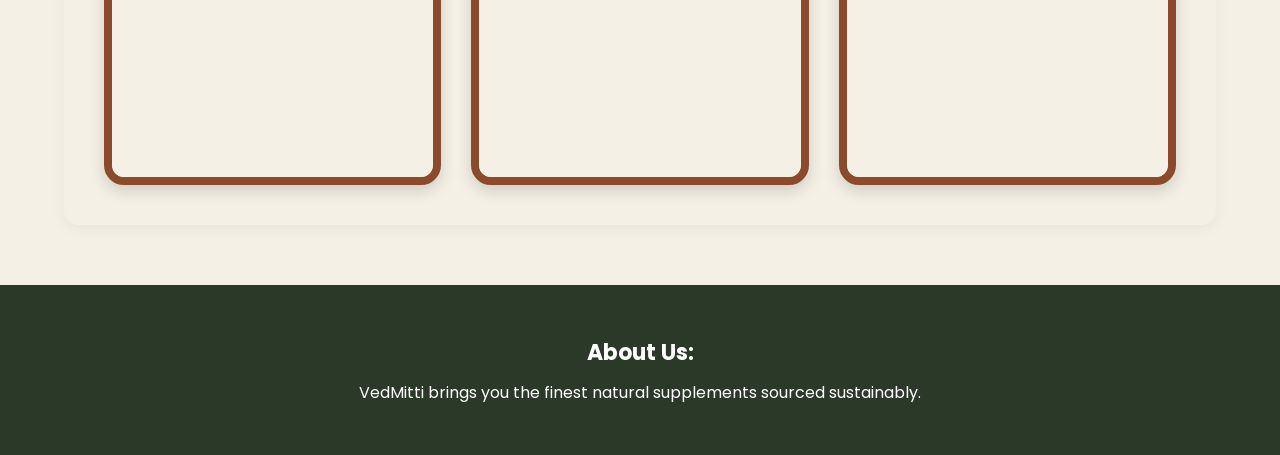
==== commit 25b58d42: "Update index.html" ====
--- a/index.html
+++ b/index.html
@@ -33,7 +33,6 @@
             <div class="badge-item">Authentic & Natural<br>Sourcing</div>
             <div class="badge-item">100% Chemical-Free<br>Extraction</div>
             <div class="badge-item">Empower Sustainable<br>Farming</div>
-            <div class="badge-item">Farm-to-Door<br>Traceability</div>
         </div>
     </section>
 
@@ -53,9 +52,8 @@
                 </div>
                 <div class="card-content">
                     <h4>Protein On-Go</h4>
-                    <p>Plant-Based Protein</p>
+                    <p>Plant-based Protein - mix with cold water</p>
                     <div class="card-action-row">
-                        <span class="instruction">Add Protein in Drinking<br>Water</span>
                         <a href="on-go.html"><button class="btn-shop-now">Shop Now</button></a>
                     </div>
                 </div>
@@ -67,9 +65,8 @@
                 </div>
                 <div class="card-content">
                     <h4>Protein 50 +</h4>
-                    <p>Plant-Based Protein</p>
+                    <p>Plant-based Protein - add with daily diet</p>
                     <div class="card-action-row">
-                        <span class="instruction">Add Protein in Your Daily<br>Diet</span>
                         <a href="protein-50.html"><button class="btn-shop-now">Shop Now</button></a>
                     </div>
                 </div>
@@ -81,9 +78,8 @@
                 </div>
                 <div class="card-content">
                     <h4>Herbal-Sip</h4>
-                    <p>Supplement Nutri Drink</p>
+                    <p>Caffeine free herbal tea beverage</p>
                     <div class="card-action-row">
-                        <span class="instruction">Caffeine Free Herbal<br>Drinks</span>
                         <a href="herbal-sip.html"><button class="btn-shop-now">Shop Now</button></a>
                     </div>
                 </div>
@@ -97,7 +93,6 @@
             <div class="rituals-grid">
                 
                 <div class="ritual-card">
-                    <div class="ritual-text">Protin<br>on-Go</div>
                     <div class="ritual-video-box">
                         <video src="square.mp4#t=0.001" preload="metadata"></video>
                         <div class="play-overlay-sm">▶</div>
@@ -105,7 +100,6 @@
                 </div>
                 
                 <div class="ritual-card">
-                    <div class="ritual-text">Protein<br>50 +</div>
                     <div class="ritual-video-box">
                         <video src="your-video-file-2.mp4#t=0.001" preload="metadata"></video>
                         <div class="play-overlay-sm">▶</div>
@@ -113,7 +107,6 @@
                 </div>
                 
                 <div class="ritual-card">
-                    <div class="ritual-text">Herbal<br>-Sip</div>
                     <div class="ritual-video-box">
                         <video src="your-video-file-3.mp4#t=0.001" preload="metadata"></video>
                         <div class="play-overlay-sm">▶</div>
@@ -127,7 +120,7 @@
     <section class="connect-experts-section">
         <div class="connect-experts-container">
             <div class="connect-info">
-                <h3>Connect to Our Wellness Experts</h3>
+                <h3>Connect Our Wellness Experts</h3>
                 <ul>
                     <li>Personalized Guidance</li>
                     <li>Disease-reversal foods</li>
--- a/style.css
+++ b/style.css
@@ -126,7 +126,7 @@
 
 .badge-item {
     text-align: center;
-    font-size: 16px;
+    font-size: 26px;
     font-weight: 600;
     color: var(--text-dark);
     line-height: 1.4;
@@ -143,7 +143,7 @@
 }
 
 .section-header h3 {
-    font-size: 34px;
+    font-size: 54px;
     font-weight: 700; 
     color: #111111; 
     margin-bottom: 15px;
@@ -153,7 +153,7 @@
     list-style-type: disc;
     list-style-position: inside;
     color: #222222;
-    font-size: 18px;
+    font-size: 26px;
     font-weight: 500;
 }
 
@@ -215,14 +215,14 @@
 }
 
 .card-content h4 {
-    font-size: 32px;
+    font-size: 48px;
     font-weight: 800;
     color: #111111; 
     margin-bottom: 2px;
 }
 
 .card-content p {
-    font-size: 16px;
+    font-size: 28px;
     font-weight: 500;
     margin-bottom: 20px;
     color: #a68a73; 
@@ -238,7 +238,7 @@
 .card-action-row .instruction {
     font-weight: 700;
     color: #a06b4d; 
-    font-size: 18px;
+    font-size: 28px;
     line-height: 1.3;
 }
 
@@ -250,7 +250,7 @@
     border-radius: 30px;
     cursor: pointer;
     font-weight: 700;
-    font-size: 18px;
+    font-size: 28px;
     transition: 0.3s ease;
     white-space: nowrap; 
 }
@@ -266,7 +266,7 @@
 }
 
 .rituals-section h3 {
-    font-size: 32px;
+    font-size: 44px;
     font-weight: 800;
     color: var(--text-dark); 
     margin-bottom: 20px;
@@ -300,7 +300,7 @@
 }
 
 .ritual-text {
-    font-size: 16px;
+    font-size: 30px;
     font-weight: 600;
     color: #333;
     line-height: 1.4;
@@ -309,9 +309,9 @@
 
 /* Updated for Video/Play Button centering */
 .ritual-video-box {
-    width: 150px;  
-    height: 150px; 
-    border-radius: 10px;
+    width: 220px;  
+    height: 220px; 
+    border-radius: 5px;
     overflow: hidden;
     flex-shrink: 0;
     background-color: var(--bg-cream); 
@@ -372,7 +372,7 @@
 }
 
 .connect-info h3 {
-    font-size: 34px;
+    font-size: 54px;
     font-weight: 800;
     color: var(--primary-green);
     margin-bottom: 20px;
@@ -381,7 +381,7 @@
 .connect-info ul {
     list-style-type: disc;
     list-style-position: inside;
-    font-size: 18px;
+    font-size: 26px;
     font-weight: 500;
     color: #111111;
 }
@@ -399,8 +399,8 @@
 
 .connect-illustration img {
     width: 100%;
-    max-width: 550px;
-    border-radius: 15px;
+    max-width: 750px;
+    border-radius: 10px;
     object-fit: cover;
 }
 
@@ -411,7 +411,7 @@
 }
 
 .section-title {
-    font-size: 28px;
+    font-size: 44px;
     font-weight: 800;
     color: #111111; 
     margin-bottom: 25px;
@@ -427,6 +427,7 @@
     background-color: var(--card-bg);
     border-radius: 20px;
     padding: 25px 20px;
+    margin-top: -20px;
     flex: 1; 
     box-shadow: 0 4px 15px rgba(0,0,0,0.03);
     display: flex;
@@ -438,13 +439,12 @@
     position: relative;
     margin-bottom: 20px;
     align-self: center; 
-    width: 120px; 
 }
 
 .expert-img-wrapper img {
-    width: 120px;
-    height: 120px;
-    border-radius: 50%;
+    width: 350px;
+    height: 400px;
+    border-radius: 0%;
     object-fit: cover;
 }
 
@@ -467,7 +467,7 @@
 }
 
 .expert-details h4 {
-    font-size: 22px;
+    font-size: 40px;
     font-weight: 700;
     color: #111111;
     margin-bottom: 5px;
@@ -475,7 +475,7 @@
 
 .expert-details .stars {
     color: #e7b653; 
-    font-size: 14px;
+    font-size: 24px;
     margin-bottom: 12px;
     letter-spacing: 2px;
 }
@@ -487,7 +487,7 @@
 }
 
 .expert-bottom-row p {
-    font-size: 13px;
+    font-size: 25px;
     color: #666;
     line-height: 1.4;
     font-weight: 500;
@@ -502,7 +502,7 @@
     border-radius: 6px; 
     cursor: pointer;
     font-weight: 600;
-    font-size: 13px;
+    font-size: 33px;
     transition: 0.3s;
 }
 
@@ -517,7 +517,7 @@
 }
 
 .sourcing-section h3.section-title {
-    font-size: 28px;
+    font-size: 44px;
     font-weight: 800;
     color: #111111; 
     margin-bottom: 25px;
@@ -568,7 +568,7 @@
 }
 
 .feedback-section h3.section-title {
-    font-size: 34px;
+    font-size: 44px;
     margin-bottom: 20px;
 }
 
@@ -639,8 +639,8 @@
     position: fixed;
     bottom: 30px;
     left: 30px; 
-    width: 60px;
-    height: 60px;
+    width: 80px;
+    height: 80px;
     background-color: #25d366; 
     border-radius: 50%;
     display: flex;
@@ -652,8 +652,8 @@
 }
 
 .floating-whatsapp img {
-    width: 35px;
-    height: 35px;
+    width: 75px;
+    height: 75px;
 }
 
 .floating-whatsapp:hover {
@@ -688,4 +688,4 @@
         /* This calculates exactly how much to shrink the 1200px layout to fit the current screen width */
         zoom: calc(100vw / 1200); 
     }
-}+}
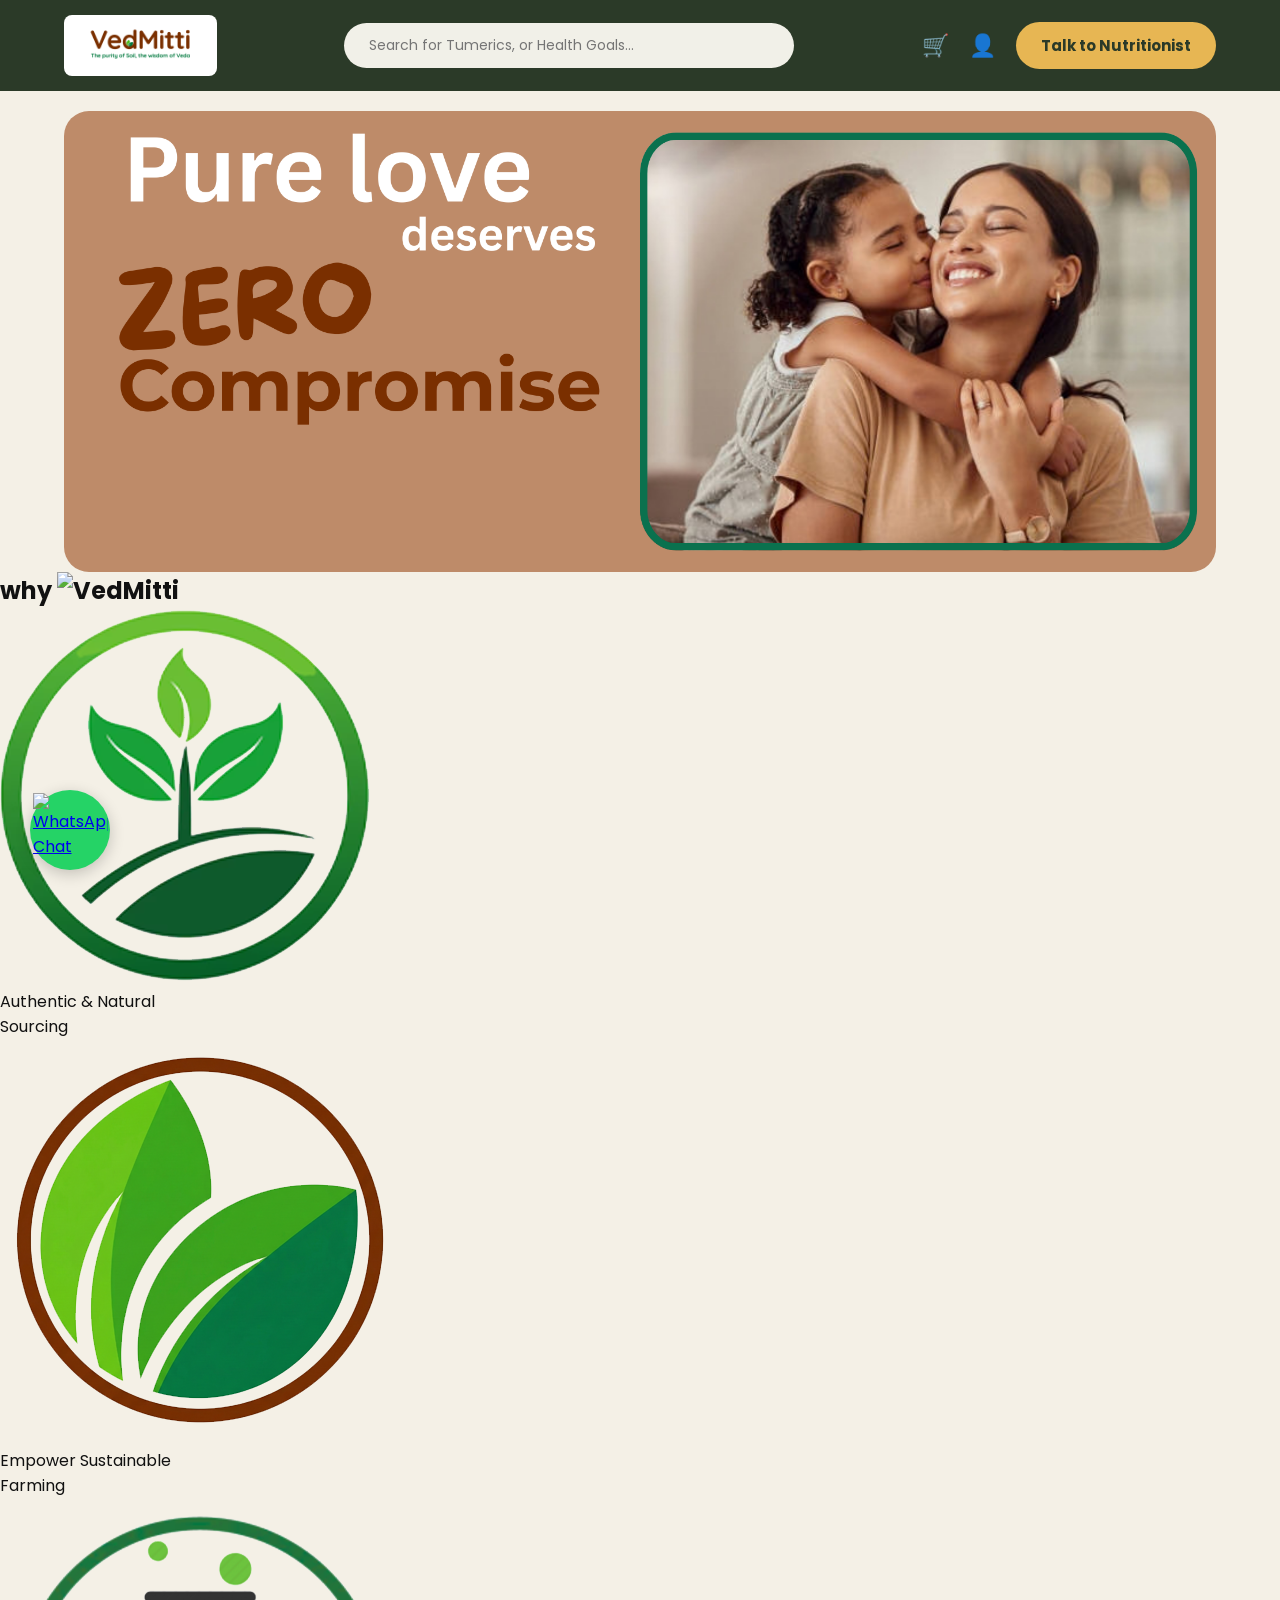
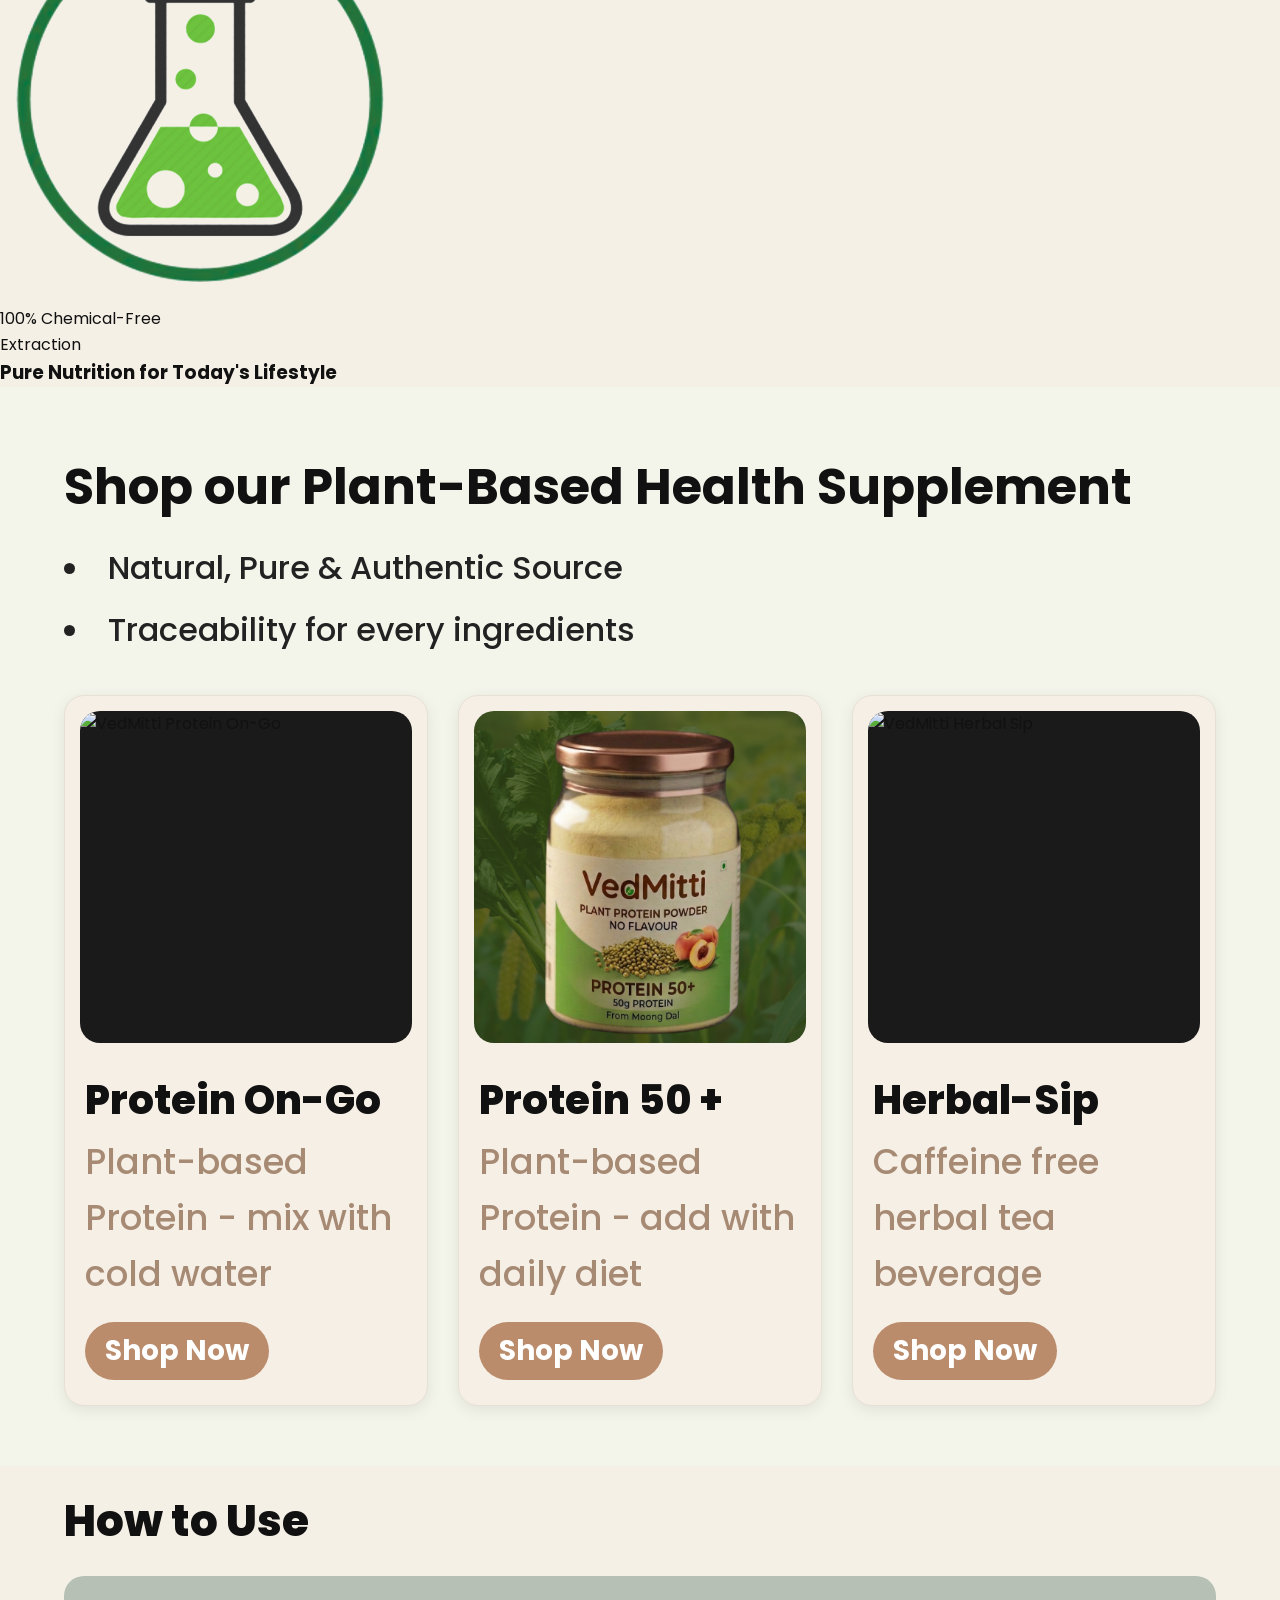
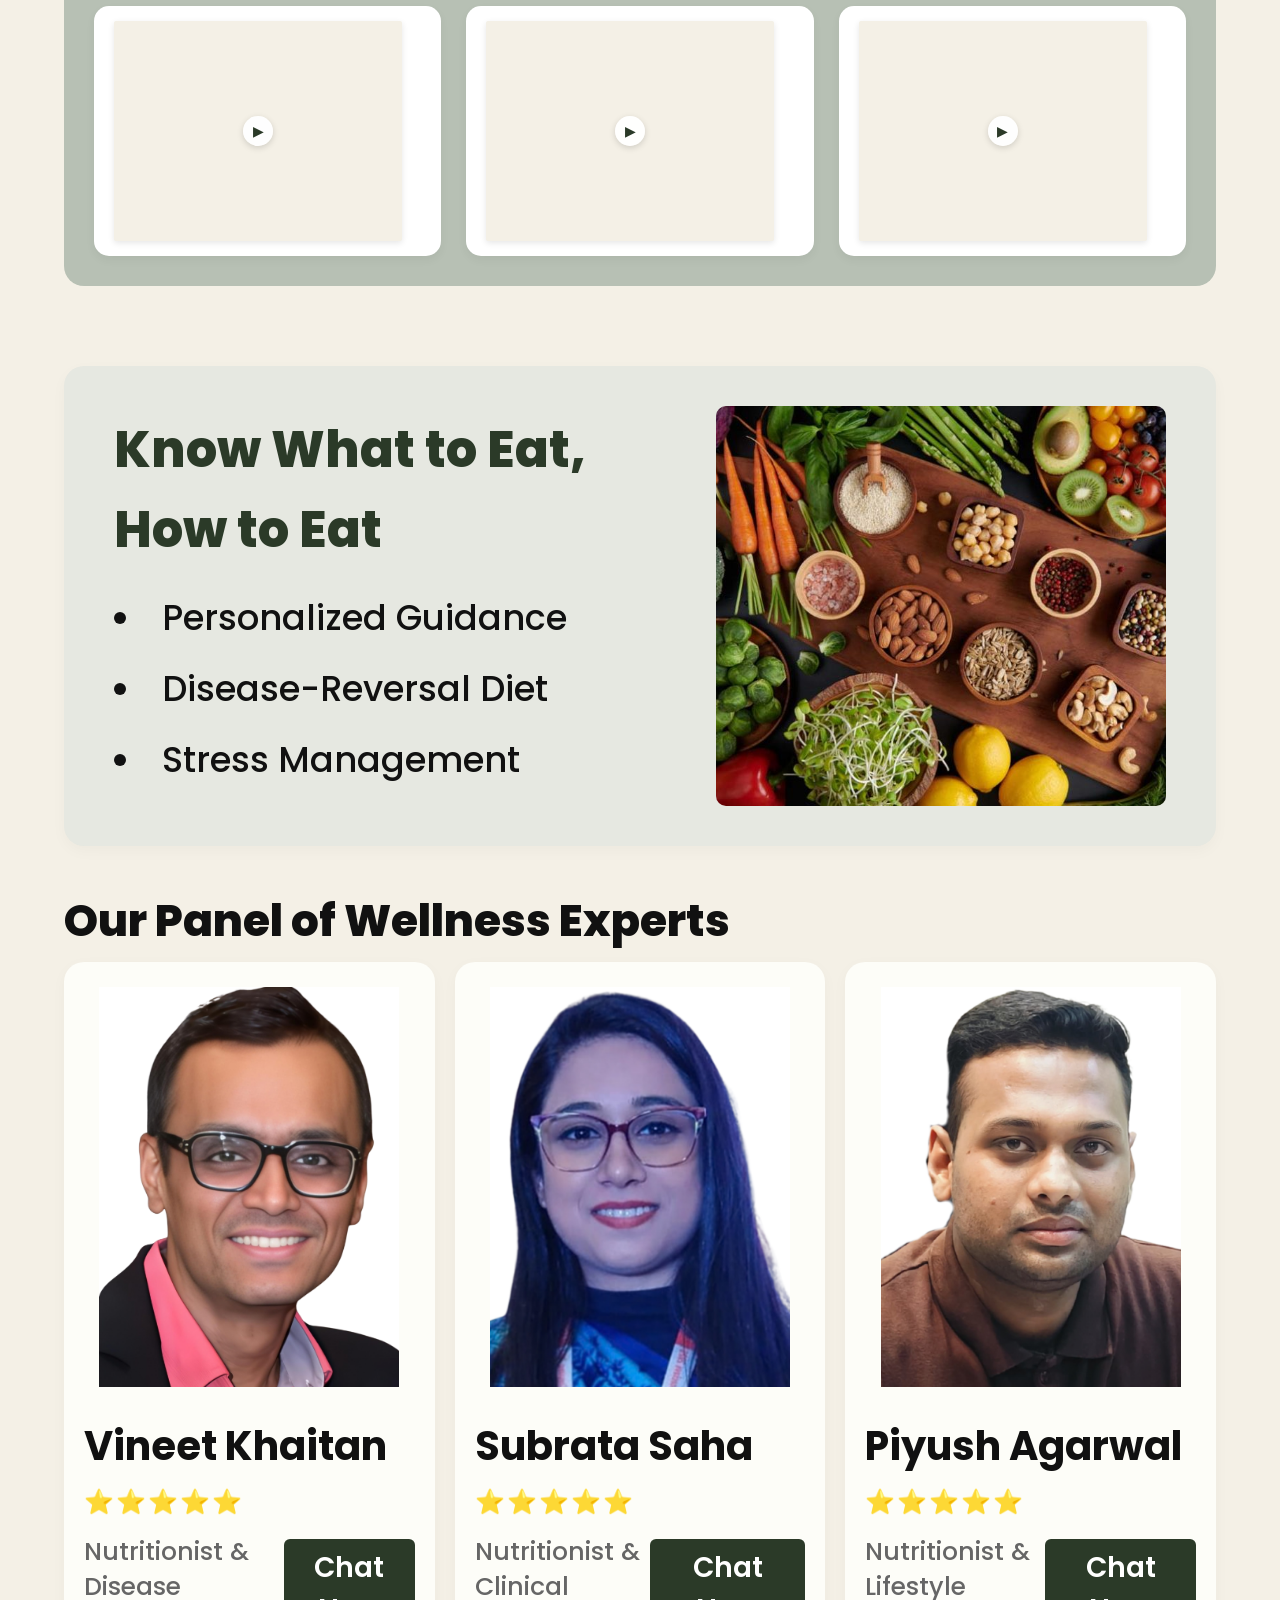
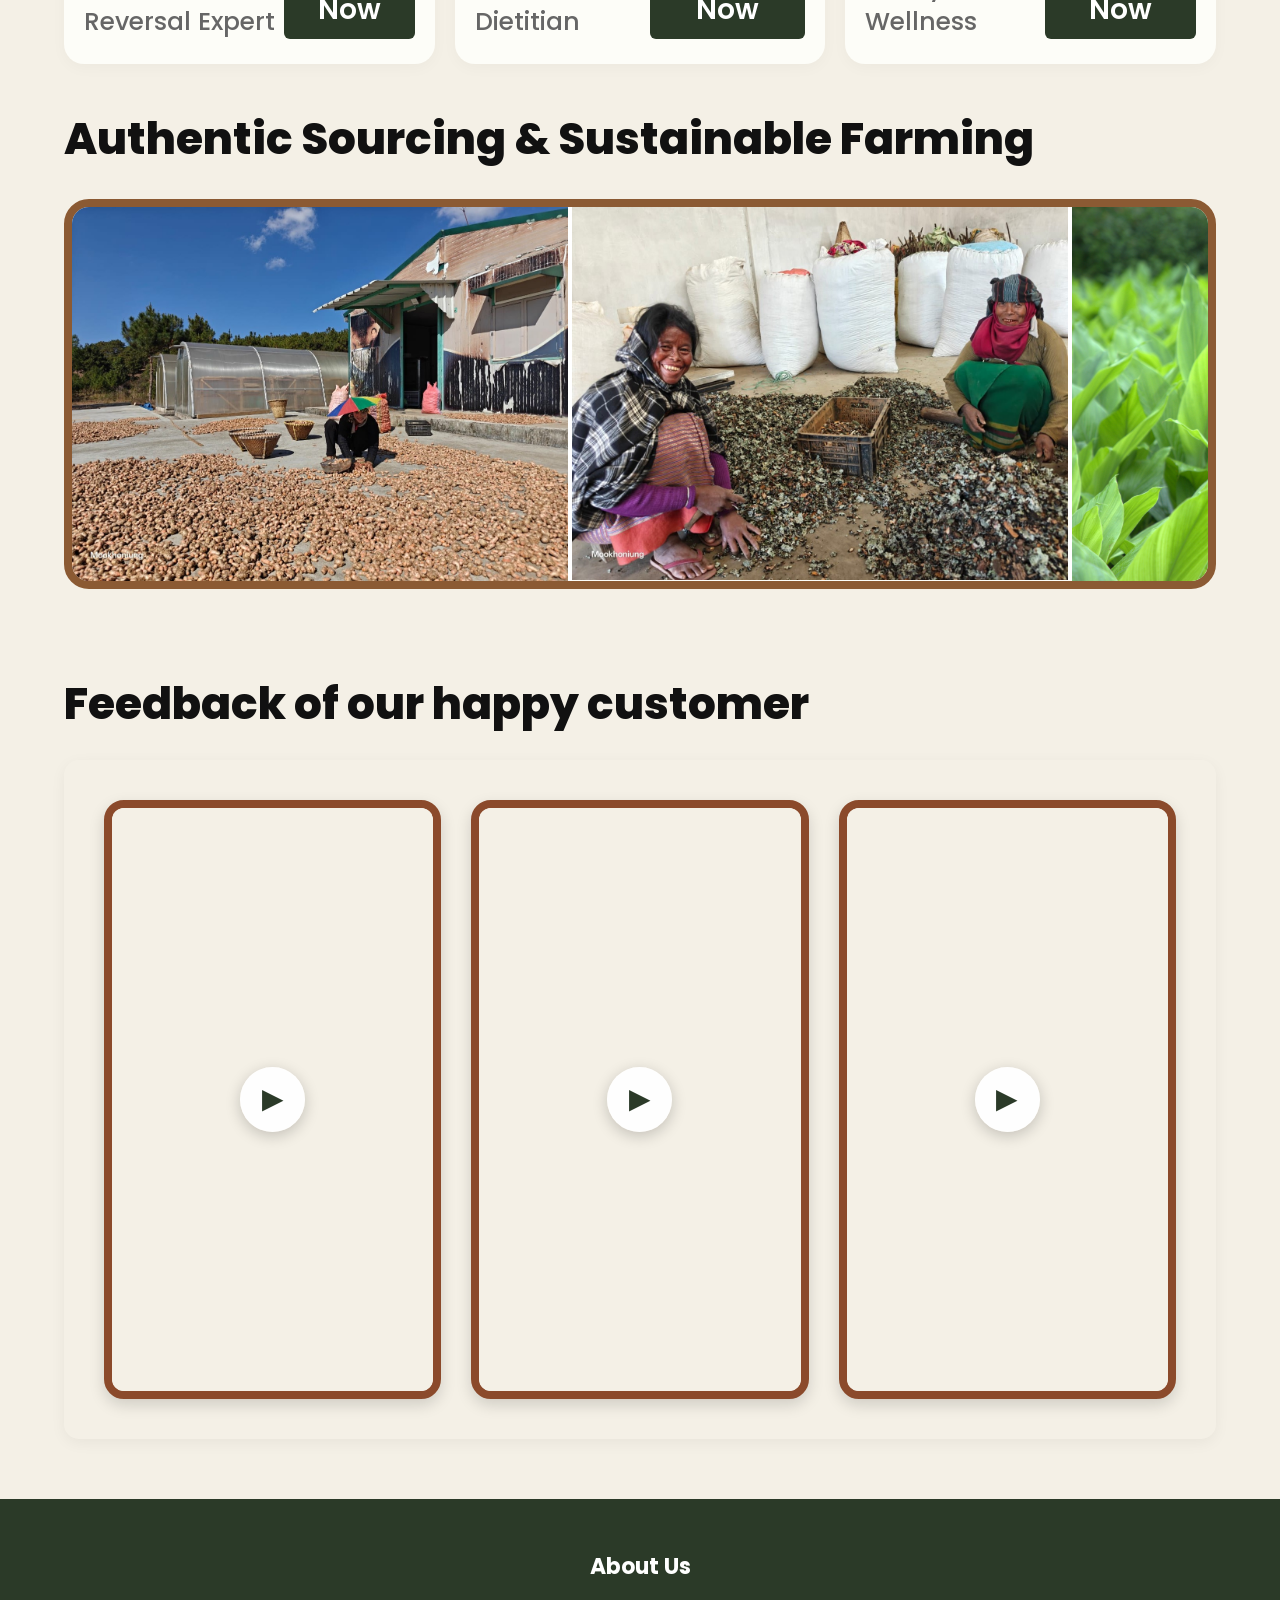
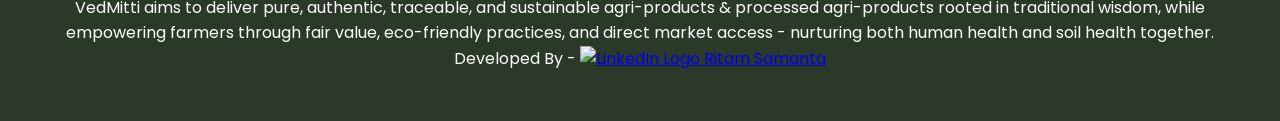
==== commit 4f5116ac: "Add files via upload" ====
--- a/index.html
+++ b/index.html
@@ -4,7 +4,7 @@
     <meta charset="UTF-8">
     <meta name="viewport" content="width=1200">
     <title>VedMitti</title>
-    <link rel="icon" type="image/png" href="favicon.png?v=2">
+    <link rel="icon" type="image/png" href="Leaf Logo png.png?v=2">
     <link href="https://fonts.googleapis.com/css2?family=Poppins:ital,wght@0,300;0,400;0,500;0,600;0,700;0,800;0,900;1,400&display=swap" rel="stylesheet">
     <link rel="stylesheet" href="style.css">
 </head>
@@ -20,7 +20,7 @@
         <div class="header-actions">
             <span class="icon-placeholder">🛒</span>
             <span class="icon-placeholder">👤</span>
-            <button class="btn-primary nutritionist-btn">Talk to a Nutritionist</button>
+            <button class="btn-primary nutritionist-btn">Talk to Nutritionist</button>
         </div>
     </header>
 
@@ -28,14 +28,40 @@
         <img src="1.png" alt="Pure love deserves ZERO COMPROMISE" class="hero-banner-img">
     </section>
 
-    <section class="badges-pill-section">
-        <div class="badges-pill">
-            <div class="badge-item">Authentic & Natural<br>Sourcing</div>
-            <div class="badge-item">100% Chemical-Free<br>Extraction</div>
-            <div class="badge-item">Empower Sustainable<br>Farming</div>
-        </div>
-    </section>
-
+    <section class="sub-hero-intro-section">
+        <h2 class="sage-heading centered-text inline-heading">
+            <span class="heading-why">why</span> 
+            <img src="Vedmitti Logo.png" alt="VedMitti" class="heading-logo">
+        </h2>
+
+        <div class="intro-circles-flex">
+            
+            <div class="intro-circle-card">
+                <div class="circle-img-wrapper">
+                    <img src="Icon 2.png" alt="Natural Sourcing icon">
+                </div>
+                <p class="circle-text">Authentic & Natural<br>Sourcing</p>
+            </div>
+            
+            <div class="intro-circle-card">
+                <div class="circle-img-wrapper">
+                    <img src="Leaf Logo png.png" alt="Sustainable Farming icon">
+                </div>
+                <p class="circle-text">Empower Sustainable<br>Farming</p>
+            </div>
+            
+            <div class="intro-circle-card">
+                <div class="circle-img-wrapper">
+                    <img src="Icon 3.png" alt="Chemical Free icon">
+                </div>
+                <p class="circle-text">100% Chemical-Free<br>Extraction</p>
+            </div>
+            
+        </div>
+
+        <h3 class="pure-nutrition-heading centered-text">Pure Nutrition for Today's Lifestyle</h3>
+        <div class="green-divider"></div>
+    </section>
     <section class="products-section">
         <div class="section-header">
             <h3>Shop our Plant-Based Health Supplement</h3>
@@ -48,7 +74,7 @@
         <div class="product-grid">
             <div class="product-card">
                 <div class="img-container">
-                    <img src="protin.jpg" alt="VedMitti Protein On-Go">
+                    <img src="ongo.png" alt="VedMitti Protein On-Go">
                 </div>
                 <div class="card-content">
                     <h4>Protein On-Go</h4>
@@ -61,7 +87,7 @@
             
             <div class="product-card">
                 <div class="img-container">
-                    <img src="p2.png" alt="VedMitti Protein 50+">
+                    <img src="50+.png" alt="VedMitti Protein 50+">
                 </div>
                 <div class="card-content">
                     <h4>Protein 50 +</h4>
@@ -74,7 +100,7 @@
             
             <div class="product-card">
                 <div class="img-container">
-                    <img src="p3.png" alt="VedMitti Herbal Sip">
+                    <img src="sip.png" alt="VedMitti Herbal Sip">
                 </div>
                 <div class="card-content">
                     <h4>Herbal-Sip</h4>
@@ -120,15 +146,15 @@
     <section class="connect-experts-section">
         <div class="connect-experts-container">
             <div class="connect-info">
-                <h3>Connect Our Wellness Experts</h3>
+                <h3>Know What to Eat, How to Eat</h3>
                 <ul>
                     <li>Personalized Guidance</li>
-                    <li>Disease-reversal foods</li>
-                    <li>Stress management</li>
+                    <li>Disease-Reversal Diet</li>
+                    <li>Stress Management</li>
                 </ul>
             </div>
             <div class="connect-illustration">
-                <img src="https://placehold.co/600x350/e9e3d9/333?text=Expert+Illustration" alt="Wellness Expert Graphic">
+                <img src="expert.jpeg" alt="Wellness Expert Graphic">
             </div>
         </div>
     </section>
@@ -164,16 +190,17 @@
                     </div>
                 </div>
             </div>
+            
             <div class="expert-card">
                 <div class="expert-img-wrapper">
-                    <img src="VineetKhaitan.png" alt="Vineet Khaitan">
+                    <img src="Nutritionist (1080 x 1080 px).png" alt="Vineet Khaitan">
                 </div>
                 <div class="expert-details">
-                    <h4>Vineet Khaitan</h4>
+                    <h4>Piyush Agarwal</h4>
                     <div class="stars">⭐⭐⭐⭐⭐</div>
                     <div class="expert-bottom-row">
-                        <p>Nutritionist &<br>Disease Reversal Expert</p>
-                        <button class="btn-chat" data-phone="919331836222">Chat Now</button>
+                        <p>Nutritionist &<br>Lifestyle Wellness</p>
+                        <button class="btn-chat" data-phone="917980016623">Chat Now</button>
                     </div>
                 </div>
             </div>
@@ -185,12 +212,14 @@
         
         <div class="sourcing-box full-width-box">
             <div class="scrolling-track">
-                <img src="farming1.jpg" alt="Farm 1">
-                <img src="https://placehold.co/600x400/ced4ca/333?text=Farm+Image+2" alt="Farm 2">
-                <img src="https://placehold.co/600x400/d7ccc8/333?text=Farm+Image+3" alt="Farm 3">
-                <img src="farming1.jpg" alt="Farm 1">
-                <img src="https://placehold.co/600x400/ced4ca/333?text=Farm+Image+2" alt="Farm 2">
-                <img src="https://placehold.co/600x400/d7ccc8/333?text=Farm+Image+3" alt="Farm 3">
+                <img src="farmer1.jpeg" alt="Farm 1">
+                <img src="farmer2.jpeg" alt="Farm 2">
+                <img src="farmer3.jpg" alt="Farm 3">
+                <img src="farmer4.jpeg" alt="Farm 4">
+                <img src="farmer1.jpeg" alt="Farm 1">
+                <img src="farmer2.jpeg" alt="Farm 2">
+                <img src="farmer3.jpg" alt="Farm 3">
+                <img src="farmer4.jpeg" alt="Farm 4">
             </div>
         </div>
     </section>
@@ -225,10 +254,20 @@
     </a>
 
     <footer>
-        <h3>About Us:</h3>
-        <p>VedMitti brings you the finest natural supplements sourced sustainably.</p>
+        <div class="footer-content">
+            <h3>About Us</h3>
+            <p>VedMitti aims to deliver pure, authentic, traceable, and sustainable agri-products & processed agri-products rooted in traditional wisdom, while empowering farmers through fair value, eco-friendly practices, and direct market access - nurturing both human health and soil health together.</p>
+        </div>
+        
+        <div class="developer-credit">
+            Developed By - 
+            <a href="https://www.linkedin.com/in/ritam-samanta-616748253" target="_blank" rel="noopener noreferrer" class="linkedin-link">
+                <img src="https://upload.wikimedia.org/wikipedia/commons/c/ca/LinkedIn_logo_initials.png" alt="LinkedIn Logo" class="linkedin-icon">
+                Ritam Samanta
+            </a>
+        </div>
     </footer>
 
     <script src="script.js"></script>
 </body>
-</html>
+</html>
--- a/style.css
+++ b/style.css
@@ -126,7 +126,7 @@
 
 .badge-item {
     text-align: center;
-    font-size: 26px;
+    font-size: 30px;
     font-weight: 600;
     color: var(--text-dark);
     line-height: 1.4;
@@ -143,7 +143,7 @@
 }
 
 .section-header h3 {
-    font-size: 54px;
+    font-size: 50px;
     font-weight: 700; 
     color: #111111; 
     margin-bottom: 15px;
@@ -153,7 +153,7 @@
     list-style-type: disc;
     list-style-position: inside;
     color: #222222;
-    font-size: 26px;
+    font-size: 32px;
     font-weight: 500;
 }
 
@@ -215,14 +215,14 @@
 }
 
 .card-content h4 {
-    font-size: 48px;
+    font-size: 40px;
     font-weight: 800;
     color: #111111; 
     margin-bottom: 2px;
 }
 
 .card-content p {
-    font-size: 28px;
+    font-size: 35px;
     font-weight: 500;
     margin-bottom: 20px;
     color: #a68a73; 
@@ -309,9 +309,9 @@
 
 /* Updated for Video/Play Button centering */
 .ritual-video-box {
-    width: 220px;  
+    width: 288px;  
     height: 220px; 
-    border-radius: 5px;
+    border-radius: 2px;
     overflow: hidden;
     flex-shrink: 0;
     background-color: var(--bg-cream); 
@@ -372,7 +372,7 @@
 }
 
 .connect-info h3 {
-    font-size: 54px;
+    font-size: 50px;
     font-weight: 800;
     color: var(--primary-green);
     margin-bottom: 20px;
@@ -381,7 +381,7 @@
 .connect-info ul {
     list-style-type: disc;
     list-style-position: inside;
-    font-size: 26px;
+    font-size: 35px;
     font-weight: 500;
     color: #111111;
 }
@@ -398,7 +398,8 @@
 }
 
 .connect-illustration img {
-    width: 100%;
+    width: 450px;
+    height: 400px;
     max-width: 750px;
     border-radius: 10px;
     object-fit: cover;
@@ -442,7 +443,7 @@
 }
 
 .expert-img-wrapper img {
-    width: 350px;
+    width: 300px;
     height: 400px;
     border-radius: 0%;
     object-fit: cover;
@@ -502,7 +503,7 @@
     border-radius: 6px; 
     cursor: pointer;
     font-weight: 600;
-    font-size: 33px;
+    font-size: 28px;
     transition: 0.3s;
 }
 
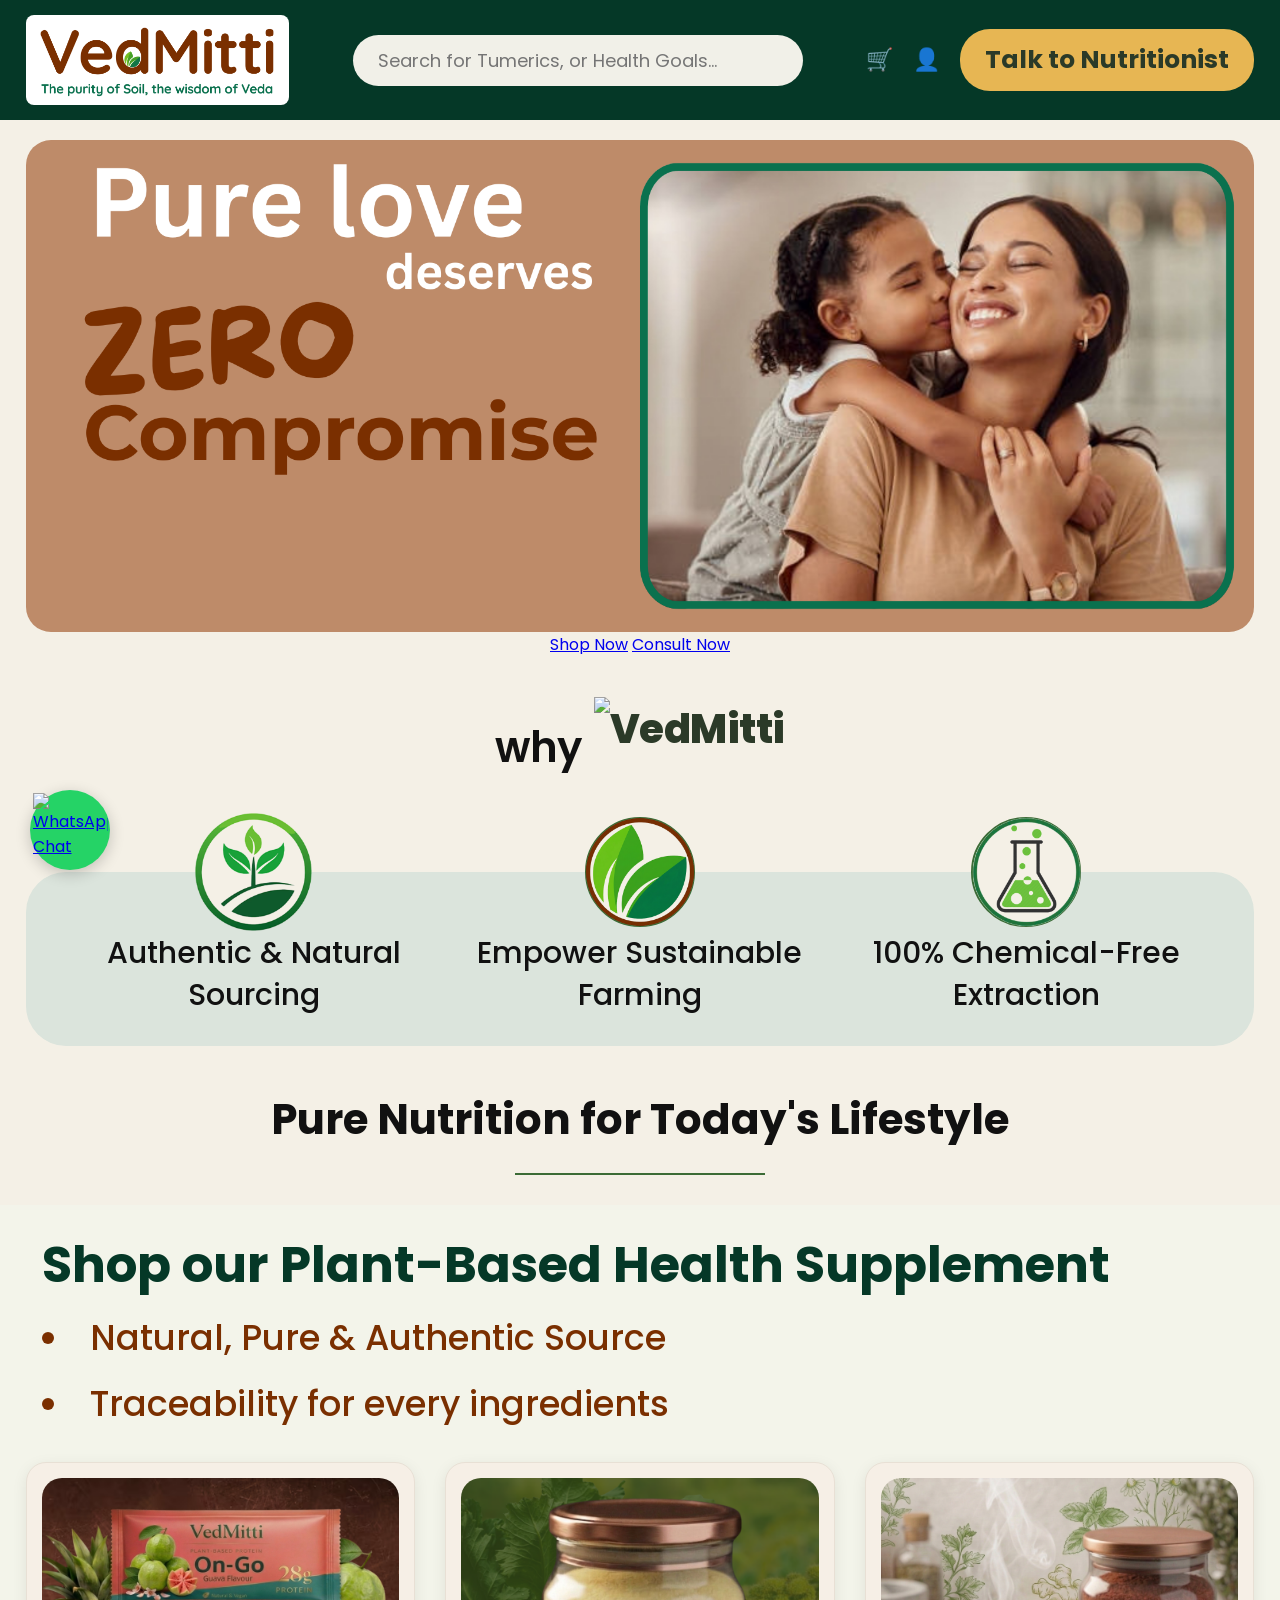
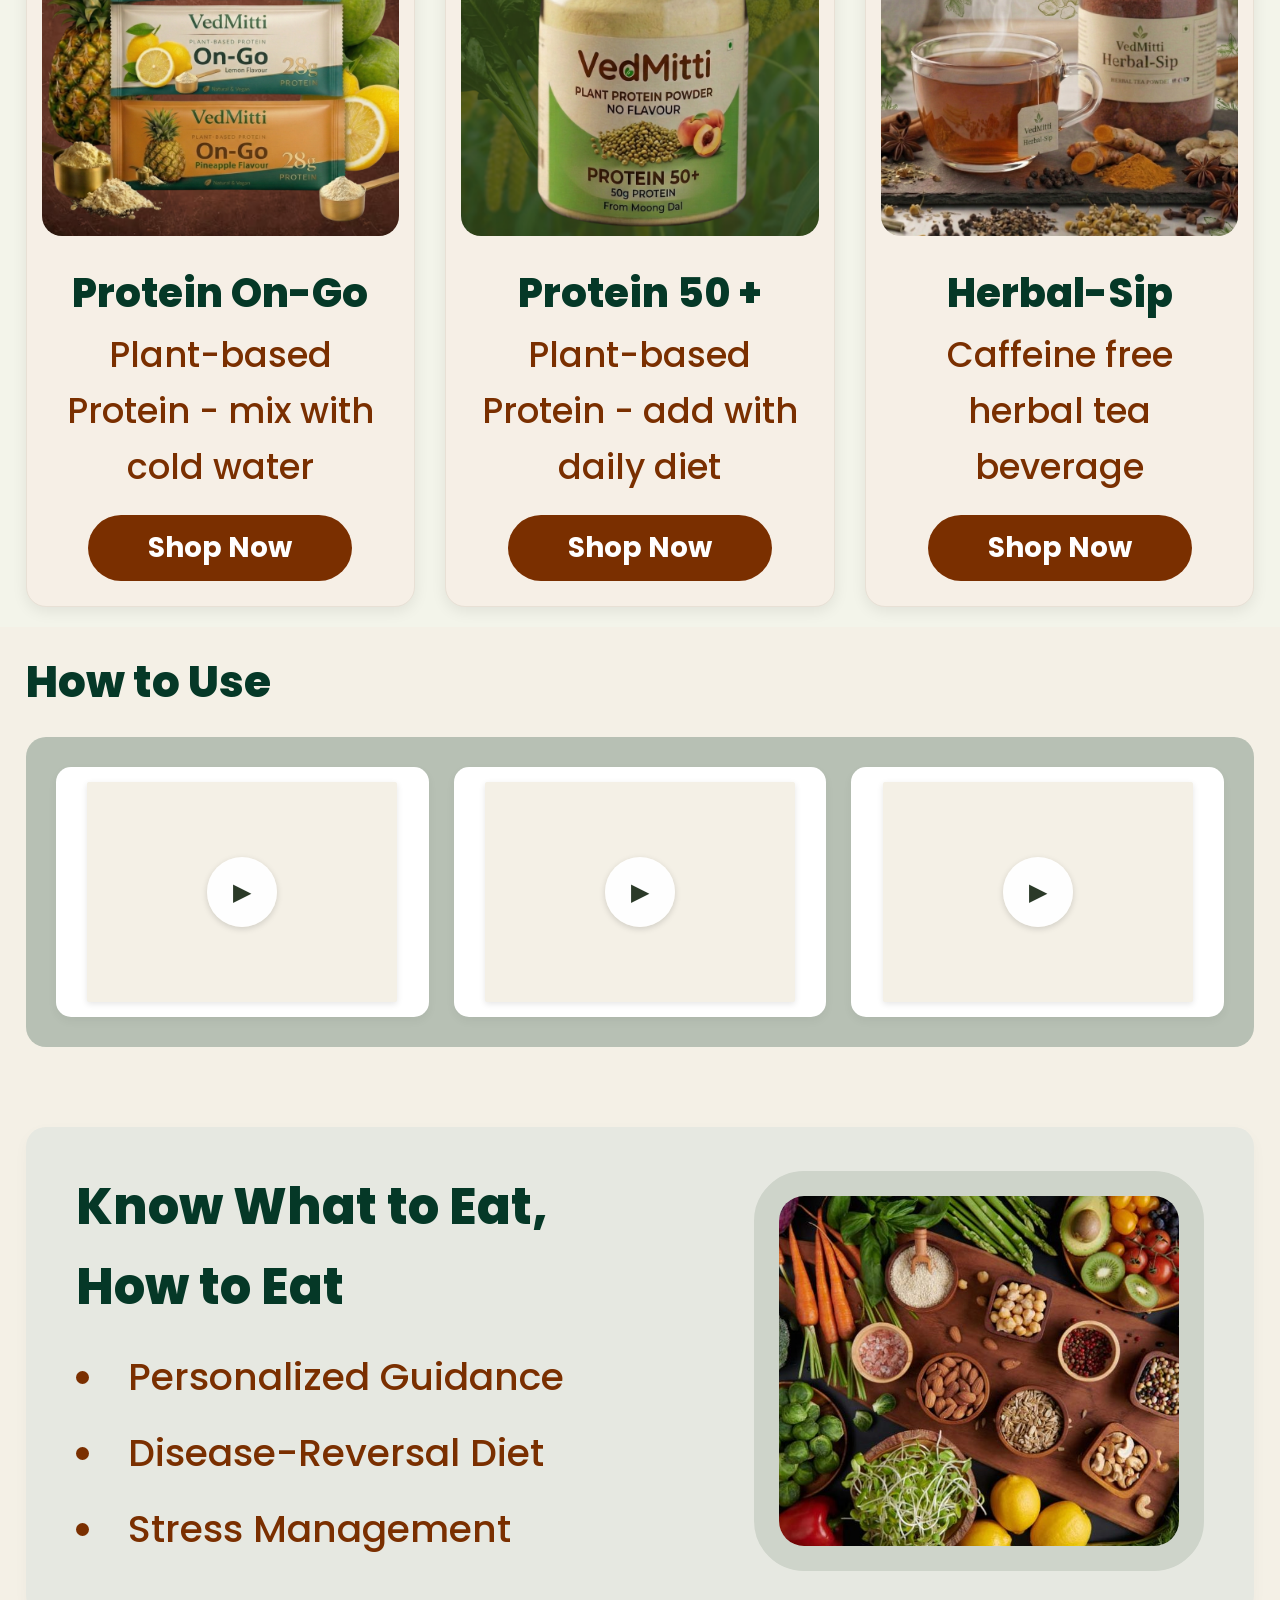
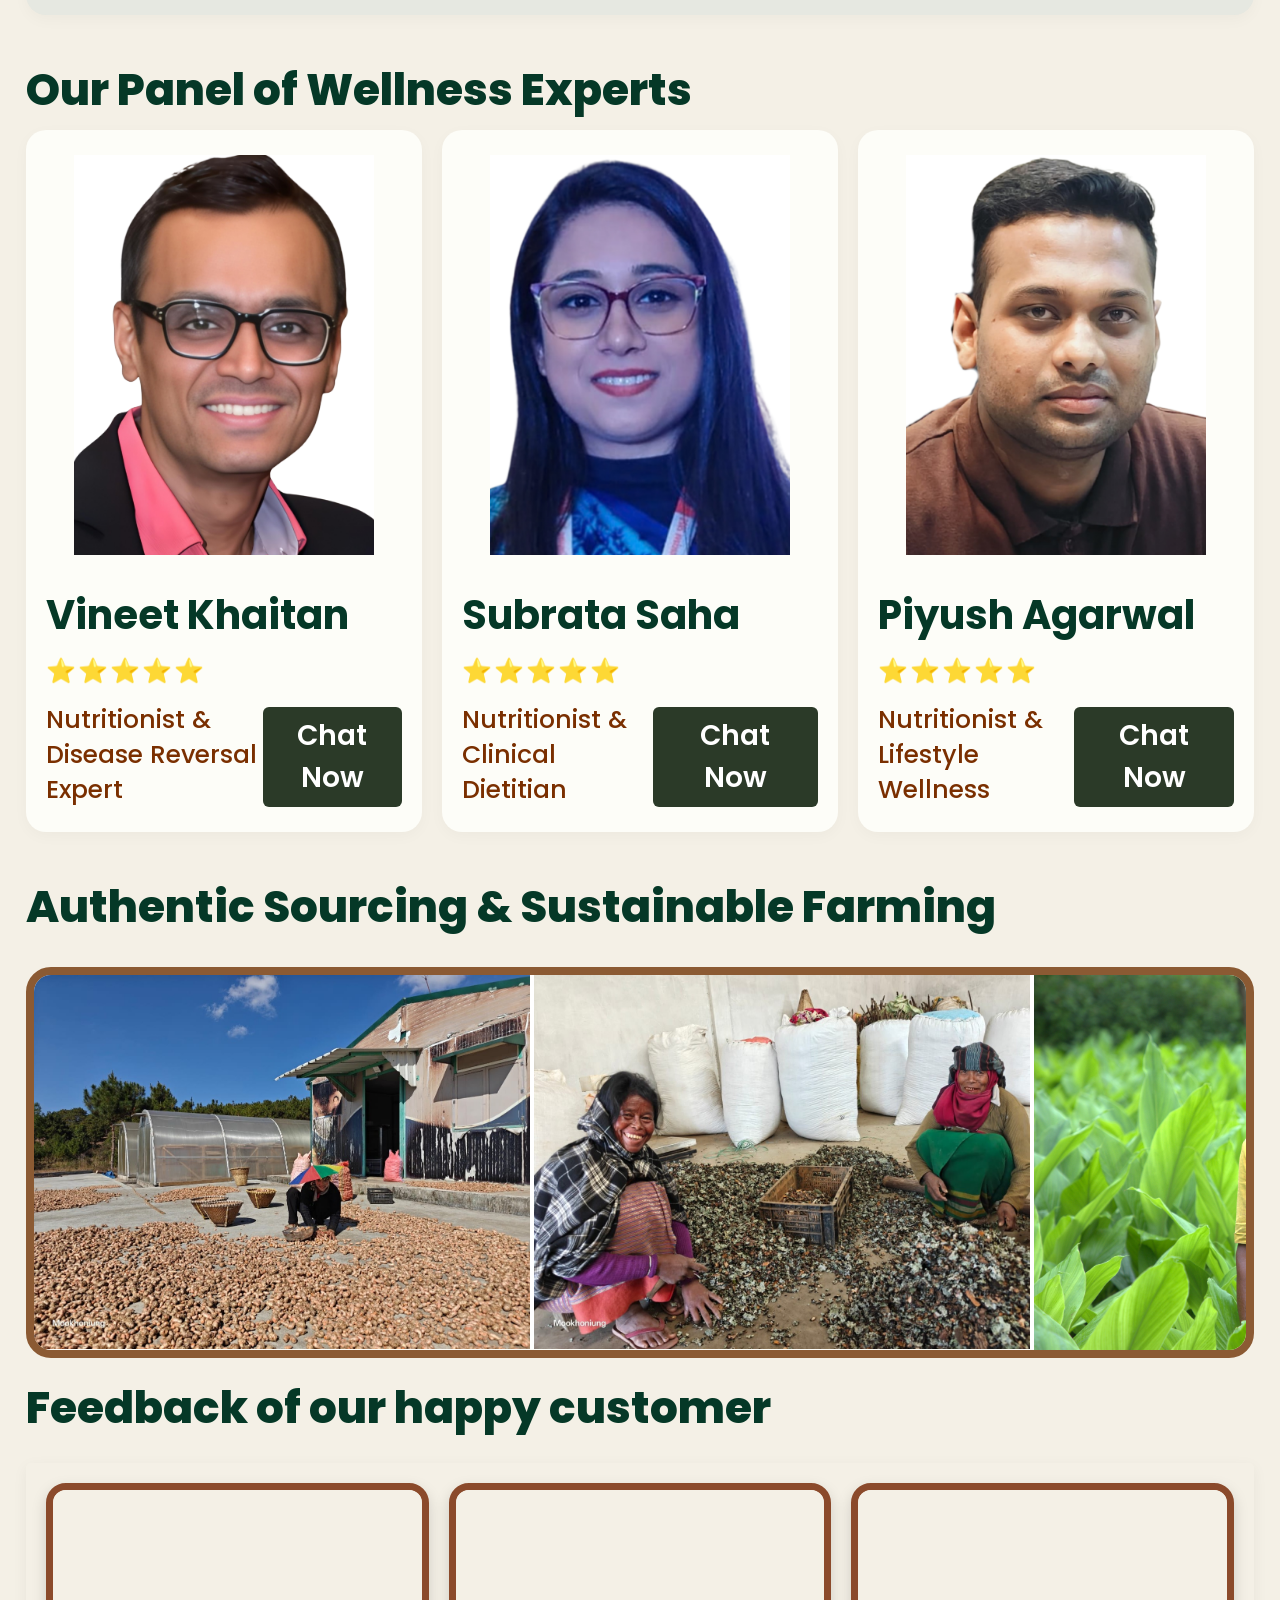
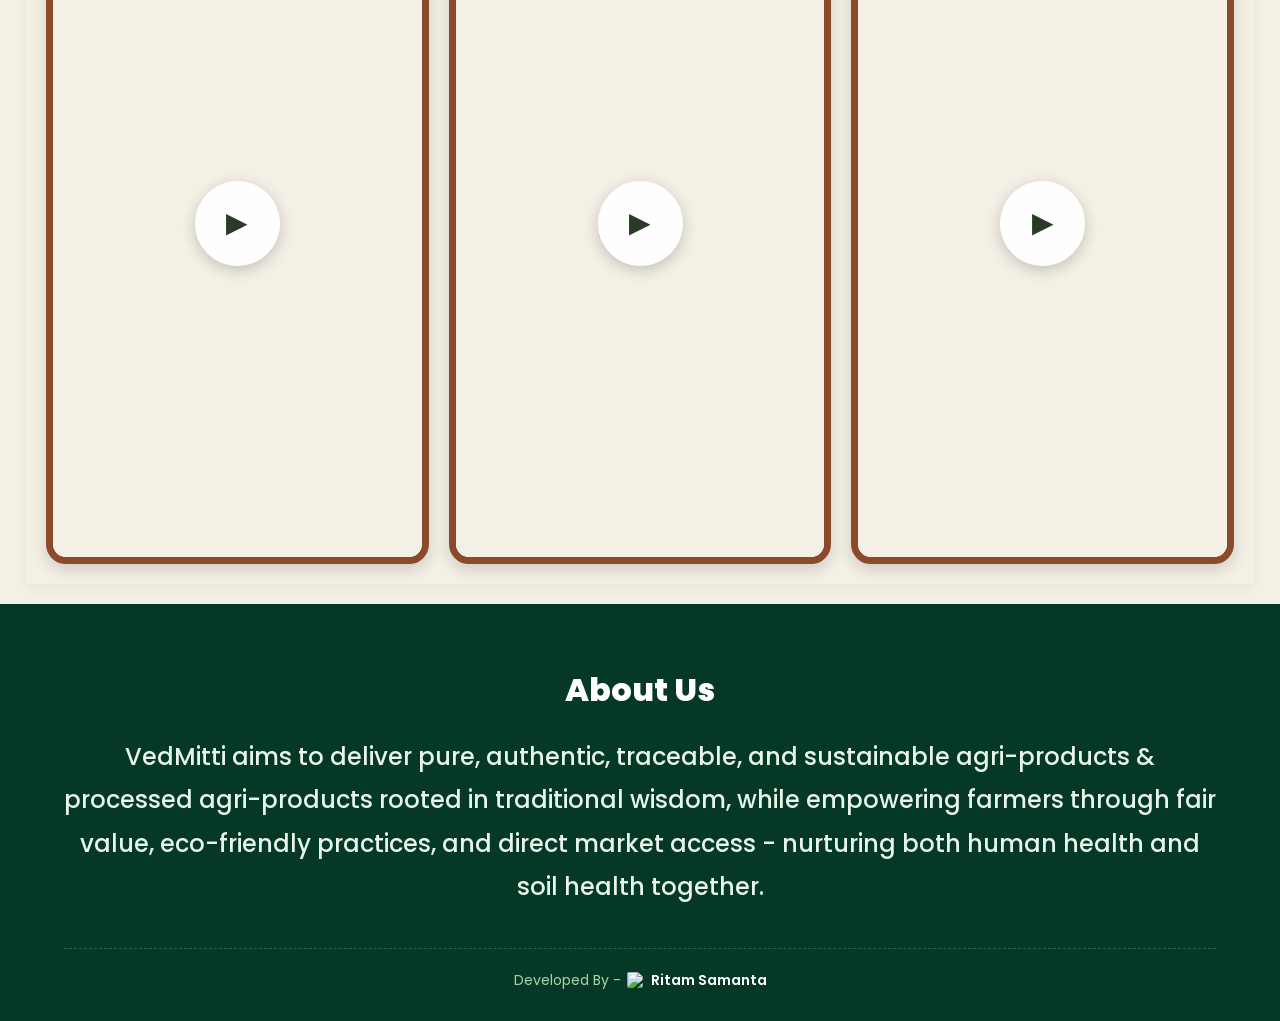
==== commit 769fe08a: "Update index.html" ====
--- a/index.html
+++ b/index.html
@@ -25,7 +25,14 @@
     </header>
 
     <section class="full-width-hero">
-        <img src="1.png" alt="Pure love deserves ZERO COMPROMISE" class="hero-banner-img">
+        <div class="hero-image-wrapper">
+            <img src="1.png" alt="Pure love deserves ZERO COMPROMISE" class="hero-banner-img">
+            
+            <div class="hero-overlay-buttons">
+                <a href="#products-section" class="btn-hero">Shop Now</a>
+                <a href="#experts-section" class="btn-hero">Consult Now</a>
+            </div>
+        </div>
     </section>
 
     <section class="sub-hero-intro-section">
@@ -62,7 +69,8 @@
         <h3 class="pure-nutrition-heading centered-text">Pure Nutrition for Today's Lifestyle</h3>
         <div class="green-divider"></div>
     </section>
-    <section class="products-section">
+
+    <section class="products-section" id="products-section">
         <div class="section-header">
             <h3>Shop our Plant-Based Health Supplement</h3>
             <ul>
@@ -159,7 +167,7 @@
         </div>
     </section>
 
-    <section class="experts-panel-section">
+    <section class="experts-panel-section" id="experts-section">
         <h3 class="section-title">Our Panel of Wellness Experts</h3>
         
         <div class="experts-panel-grid">
@@ -270,4 +278,4 @@
 
     <script src="script.js"></script>
 </body>
-</html>+</html>
--- a/style.css
+++ b/style.css
@@ -31,18 +31,18 @@
     display: flex;
     justify-content: space-between;
     align-items: center;
-    padding: 15px 5%;
-    background-color: var(--primary-green);
+    padding: 15px 2%;
+    background-color: #053827;
 }
 
 .logo {
     background-color: var(--white);
-    padding: 8px 20px;
+    padding: 5px 10px;
     border-radius: 8px;
 }
 
 .brand-logo {
-    height: 45px;
+    height: 80px;
     object-fit: contain;
     display: block;
 }
@@ -54,7 +54,7 @@
     border-radius: 30px;
     background-color: #f1f0e8;
     outline: none;
-    font-size: 14px;
+    font-size: 18px;
 }
 
 .header-actions {
@@ -77,7 +77,7 @@
     border-radius: 30px;
     cursor: pointer;
     font-weight: 700;
-    font-size: 15px;
+    font-size: 25px;
     transition: 0.3s ease;
 }
 
@@ -89,7 +89,7 @@
 /* ==================================== Full Width Hero Image Section ==================================== */
 .full-width-hero {
     width: 100%;
-    padding: 20px 5% 0 5%; 
+    padding: 20px 2% 0 2%; 
     text-align: center;
 }
 
@@ -102,10 +102,160 @@
     object-fit: cover; 
     border-radius: 25px;
 }
+/* Global utility class for centering */
+.centered-text {
+    text-align: center;
+}
+
+/* Sage Green Headings (Match Provided Image style) */
+.sage-heading {
+    font-size: 40px;
+    font-weight: 800;
+    color: var(--primary-green);
+    margin-bottom: 30px;
+}
+
+.sage-heading-sm {
+    font-size: 32px;
+    font-weight: 700;
+    color: var(--sage-green); /* slightly lighter green for contrast */
+    margin-top: 40px;
+    margin-bottom: 20px;
+}
+
+/* ==================================== 
+   NEW: Sub Hero Introduction Section (Why VedMitti)
+   ==================================== */
+.sub-hero-intro-section {
+    padding: 40px 2% 20px 2%; 
+    background-color: var(--bg-cream);
+    display: flex;
+    flex-direction: column;
+    align-items: center;
+}
+
+.sage-heading {
+    margin-bottom: 75px; /* Leaves room for the overlapping circles */
+    letter-spacing: -0.5px;
+}
+
+/* Headings styles extracted from HTML */
+.heading-why {
+    color: #111111;
+    font-size: 45px;
+    font-weight: 600;
+}
+
+/* Replaced Inline CSS for the Headings */
+.heading-why {
+    color: #111111;
+    font-size: 42px;
+    font-weight: 600;
+}
+
+/* New CSS to align the text and the image perfectly in a row */
+.sage-heading.inline-heading {
+    display: flex;
+    justify-content: center;
+    align-items: center; /* Vertically aligns the text and the logo */
+    gap: 12px; /* The space between the word "why" and the logo */
+}
+
+/* Makes the logo behave like text without borders or backgrounds */
+.heading-logo {
+    height: 100px; /* Adjust this up or down to match the height of your text */
+    width: auto;
+    object-fit: contain;
+    border: none;
+    background: transparent;
+    display: block;
+}
+
+/* The light green rounded background box */
+.intro-circles-flex {
+    display: flex;
+    justify-content: space-evenly;
+    align-items: flex-start;
+    background-color: #dbe4dc; /* Matches the exact light green from your image */
+    border-radius: 40px; /* Pill shape */
+    
+    /* 1. Exactly matches the width of the Hero Image! */
+    width: 100%; 
+    max-width: 1400px; /* Matches the hero-banner-img max-width */
+    margin: 0; /* Removed the side margins so it aligns perfectly */
+    
+    /* 2. Keeps the reduced box height */
+    padding: 0 20px 15px 20px; 
+}
+/* The light green rounded background box */
+.intro-circles-flex {
+    display: flex;
+    justify-content: space-evenly; /* Spaces the 3 items perfectly */
+    align-items: flex-start;
+    background-color: #dbe4dc; /* Matches the exact light green */
+    border-radius: 40px; /* Pill shape */
+    width: 100%;
+    max-width: 1400px;
+    padding: 0 20px 30px 20px; /* Added a bit more bottom padding */
+    margin: 0 auto;
+}
+
+.intro-circle-card {
+    display: flex;
+    flex-direction: column;
+    align-items: center; /* Centers the circle and text horizontally */
+    text-align: center; /* Forces the text to be centered */
+    width: 30%; 
+}
+
+/* The icon circle popping out of the top */
+.circle-img-wrapper {
+    width: 110px; /* Slightly smaller to match your image */
+    height: 110px;
+    background-color: var(--bg-cream); /* Matches page background */
+    border-radius: 50%;
+    display: flex;
+    justify-content: center;
+    align-items: center;
+    margin-top: -55px; /* Pulls it exactly halfway out (half of 110px) */
+    margin-bottom: 5px;
+    border: 2px solid #3b6b36; /* Made border slightly thinner to match image */
+}
+
+.circle-img-wrapper img {
+    width: 111%; 
+    height: 111%;
+    object-fit: contain;
+}
+
+.circle-text {
+    color: #111111;
+    font-weight: 500;
+    font-size: 30px;
+    line-height: 1.4;
+    margin: 0;
+    text-align: center; /* Ensures the lines of text center perfectly under each other */
+}
+/* Subtitle styles extracted from HTML */
+.pure-nutrition-heading {
+    color: #111111;
+    font-weight: 700;
+    font-size: 42px;
+    margin-top: 40px;
+    margin-bottom: 20px;
+}
+
+/* Green Divider Line extracted from HTML */
+.green-divider {
+    width: 250px;
+    height: 2px;
+    background-color: #3b6b36;
+    margin: 0 auto 10px auto;
+}
 
 /* ==================================== Badges Pill Section ==================================== */
 .badges-pill-section {
-    padding: 30px 5%;
+    padding: 30px 2%;
     background-color: var(--bg-cream);
     display: flex;
     justify-content: center;
@@ -134,27 +284,29 @@
 
 /* ==================================== Products Section ==================================== */
 .products-section {
-    padding: 60px 5%;
+    padding: 20px 2%;
     background-color: #f3f4ea; 
 }
 
 .section-header {
-    margin-bottom: 40px;
+    margin-bottom: 30px;
 }
 
 .section-header h3 {
     font-size: 50px;
     font-weight: 700; 
-    color: #111111; 
-    margin-bottom: 15px;
+    color: #053827; 
+    margin-bottom: 5px;
+    margin-left: 16px;
 }
 
 .section-header ul {
     list-style-type: disc;
     list-style-position: inside;
-    color: #222222;
-    font-size: 32px;
+    color: #7a2f00;
+    font-size: 35px;
     font-weight: 500;
+    margin-left: 16px;
 }
 
 .section-header ul li {
@@ -211,26 +363,26 @@
     display: flex;
     flex-direction: column;
     flex-grow: 1;
-    text-align: left; 
+    text-align: center; /* CHANGED: Makes all text center-aligned */
 }
 
 .card-content h4 {
-    font-size: 40px;
+    font-size: 40px; /* Kept exactly the same */
     font-weight: 800;
-    color: #111111; 
+    color: #053827; 
     margin-bottom: 2px;
 }
 
 .card-content p {
-    font-size: 35px;
+    font-size: 35px; /* Kept exactly the same */
     font-weight: 500;
     margin-bottom: 20px;
-    color: #a68a73; 
+    color: #7a2f00; 
 }
 
 .card-action-row {
     display: flex;
-    justify-content: space-between;
+    justify-content: center; /* CHANGED: Moves the button to the middle */
     align-items: flex-end; 
     margin-top: auto; 
 }
@@ -238,37 +390,37 @@
 .card-action-row .instruction {
     font-weight: 700;
     color: #a06b4d; 
-    font-size: 28px;
+    font-size: 28px; /* Kept exactly the same */
     line-height: 1.3;
 }
 
 .btn-shop-now {
-    background-color: #ba8c6b; 
+    background-color: #7a2f00; 
     color: #ffffff;
-    padding: 8px 20px;
+    padding: 12px 60px; /* CHANGED: Increased padding to make the button much longer */
     border: none;
-    border-radius: 30px;
+    border-radius: 40px; /* Adjusted slightly to keep the rounded pill shape */
     cursor: pointer;
     font-weight: 700;
-    font-size: 28px;
+    font-size: 28px; /* Kept exactly the same */
     transition: 0.3s ease;
     white-space: nowrap; 
 }
 
 .btn-shop-now:hover {
-    background-color: #9d7152; 
+    background-color: #654321; 
 }
 
 /* ==================================== Rituals (Recipe to Use) Section ==================================== */
 .rituals-section {
-    padding: 20px 5% 60px;
+    padding: 20px 2% 60px;
     background-color: var(--bg-cream);
 }
 
 .rituals-section h3 {
     font-size: 44px;
     font-weight: 800;
-    color: var(--text-dark); 
+    color: #053827; 
     margin-bottom: 20px;
 }
 
@@ -309,7 +461,7 @@
 
 /* Updated for Video/Play Button centering */
 .ritual-video-box {
-    width: 288px;  
+    width: 310px;  
     height: 220px; 
     border-radius: 2px;
     overflow: hidden;
@@ -320,27 +472,28 @@
     display: flex;
     align-items: center;
     justify-content: center;
+    margin: 0 auto;
 }
 
 .ritual-video-box video {
     width: 100%;
     height: 100%;
     object-fit: cover; 
-    border-radius: 12px;
+    border-radius: 5px;
     outline: none; 
 }
 /* Mini Play Button Overlay for Rituals */
 .play-overlay-sm {
     position: absolute;
-    width: 30px;
-    height: 30px;
+    width: 70px;
+    height: 70px;
     background-color: rgba(255, 255, 255, 0.95);
     color: var(--primary-green);
     border-radius: 50%;
     display: flex;
     align-items: center;
     justify-content: center;
-    font-size: 14px;
+    font-size: 24px;
     box-shadow: 0 2px 6px rgba(0,0,0,0.15);
     z-index: 2;
     transition: transform 0.3s ease;
@@ -352,7 +505,7 @@
 
 /* ==================================== Connect to Our Wellness Experts ==================================== */
 .connect-experts-section {
-    padding: 20px 5%;
+    padding: 20px 2%;
     background-color: var(--bg-cream);
 }
 
@@ -374,16 +527,16 @@
 .connect-info h3 {
     font-size: 50px;
     font-weight: 800;
-    color: var(--primary-green);
+    color: #053827;
     margin-bottom: 20px;
 }
 
 .connect-info ul {
     list-style-type: disc;
     list-style-position: inside;
-    font-size: 35px;
+    font-size: 38px;
     font-weight: 500;
-    color: #111111;
+    color: #7a2f00;
 }
 
 .connect-info ul li {
@@ -401,20 +554,22 @@
     width: 450px;
     height: 400px;
     max-width: 750px;
-    border-radius: 10px;
+    /* 50px ensures the image itself gets a 25px curve inside the 25px border */
+    border-radius: 50px; 
     object-fit: cover;
+    border: 25px solid #ced4ca;
 }
 
 /* ==================================== Panel of Wellness Experts ==================================== */
 .experts-panel-section {
-    padding: 20px 5% 20px 5%;
+    padding: 20px 2% 20px 2%;
     background-color: var(--bg-cream); 
 }
 
 .section-title {
     font-size: 44px;
     font-weight: 800;
-    color: #111111; 
+    color: #053827; 
     margin-bottom: 25px;
 }
 
@@ -470,7 +625,7 @@
 .expert-details h4 {
     font-size: 40px;
     font-weight: 700;
-    color: #111111;
+    color: #053827;
     margin-bottom: 5px;
 }
 
@@ -489,7 +644,7 @@
 
 .expert-bottom-row p {
     font-size: 25px;
-    color: #666;
+    color: #7a2f00;
     line-height: 1.4;
     font-weight: 500;
     margin: 0;
@@ -508,19 +663,19 @@
 }
 
 .btn-chat:hover {
-    background-color: #1e2a1b;
+    background-color: #06402B;
 }
 
 /* ==================================== Authentic Sourcing Section ==================================== */
 .sourcing-section {
-    padding: 20px 5% 60px 5%;
+    padding: 20px 2% 15px 2%;
     background-color: var(--bg-cream);
 }
 
 .sourcing-section h3.section-title {
     font-size: 44px;
     font-weight: 800;
-    color: #111111; 
+    color: #053827; 
     margin-bottom: 25px;
 }
 
@@ -564,7 +719,7 @@
    Feedback Section - Matched to Screenshot
    ==================================== */
 .feedback-section {
-    padding: 20px 5% 60px 5%;
+    padding: 0px 2% 20px 2%;
     background-color: var(--bg-cream);
 }
 
@@ -575,21 +730,21 @@
 
 .feedback-frame {
     background-color: var(--sage-green); /* Solid grey/green background from screenshot */
-    padding: 40px; 
-    border-radius: 15px;
+    padding: 20px; 
+    border-radius: 5px;
     box-shadow: 0 4px 15px rgba(0,0,0,0.05);
 }
 
 .feedback-reels-grid {
     display: grid;
     grid-template-columns: repeat(3, 1fr);
-    gap: 30px; /* Space between the cards */
+    gap: 20px; /* Space between the cards */
 }
 
 .reel-video-card {
     aspect-ratio: 9 / 16; /* Tall video format */
     background-color: var(--bg-cream); /* Beige inside like screenshot */
-    border: 8px solid #8b4a2b; /* Thick brown border exactly matching screenshot */
+    border: 7px solid #8b4a2b; /* Thick brown border exactly matching screenshot */
     border-radius: 20px; /* Highly rounded corners */
     overflow: hidden;
     position: relative;
@@ -617,8 +772,8 @@
 
 .play-overlay {
     position: absolute;
-    width: 65px;
-    height: 65px;
+    width: 85px;
+    height: 85px;
     background-color: rgba(255, 255, 255, 0.95);
     color: var(--primary-green);
     border-radius: 50%;
@@ -666,18 +821,71 @@
     outline: none;
 }
 
-/* ==================================== Footer ==================================== */
+/* ====================================
+   Footer & Developer Credit
+   ==================================== */
 footer {
-    padding: 50px 5%;
-    background-color: var(--primary-green);
-    color: var(--white);
+    padding: 60px 5% 30px 5%; 
+    background-color: #053827; /* Dark green background */
+    color: #ffffff; /* Base text color changed to white */
+}
+
+.footer-content {
+    margin-bottom: 40px;
+    text-align: center; 
+    width: 100%; /* Forces the text to use the full width */
+}
+
+.footer-content h3 {
+    color: #ffffff; /* White text for contrast */
+    margin-bottom: 20px;
+    font-size: 32px; /* Scaled up heading */
+    font-weight: 800;
+}
+
+.footer-content p {
+    color: #e8f5e9; /* Very soft light green/white for readability */
+    font-size: 24px; /* Big, readable text */
+    line-height: 1.8;
+    font-weight: 500;
+}
+
+/* Developer Credit Styling */
+.developer-credit {
     text-align: center;
-}
-
-footer h3 {
-    margin-bottom: 10px;
-    font-size: 22px;
-    font-weight: 700;
+    font-size: 14px; /* Small, subtle font */
+    color: #a5d6a7; /* Muted green so it doesn't distract */
+    margin-top: 40px;
+    padding-top: 20px;
+    border-top: 1px dashed #2e604f; /* Subtle separating line */
+    display: flex;
+    justify-content: center;
+    align-items: center;
+    gap: 6px; /* Space between "Developed By -" and your name */
+}
+
+/* Flexbox to keep the logo and name perfectly aligned */
+.linkedin-link {
+    color: #ffffff;
+    font-weight: 600;
+    text-decoration: none;
+    display: inline-flex;
+    align-items: center;
+    gap: 8px; /* Space between the icon and your name */
+    transition: color 0.3s ease;
+}
+
+/* Sizing for the LinkedIn Logo */
+.linkedin-icon {
+    width: 16px; 
+    height: 16px;
+    object-fit: contain;
+    border-radius: 2px;
+}
+
+.linkedin-link:hover {
+    color: #4db6ac; /* Highlights nicely when hovered */
+    text-decoration: underline;
 }
 
 /* ==================================== 
@@ -689,4 +897,4 @@
         /* This calculates exactly how much to shrink the 1200px layout to fit the current screen width */
         zoom: calc(100vw / 1200); 
     }
-}
+}
